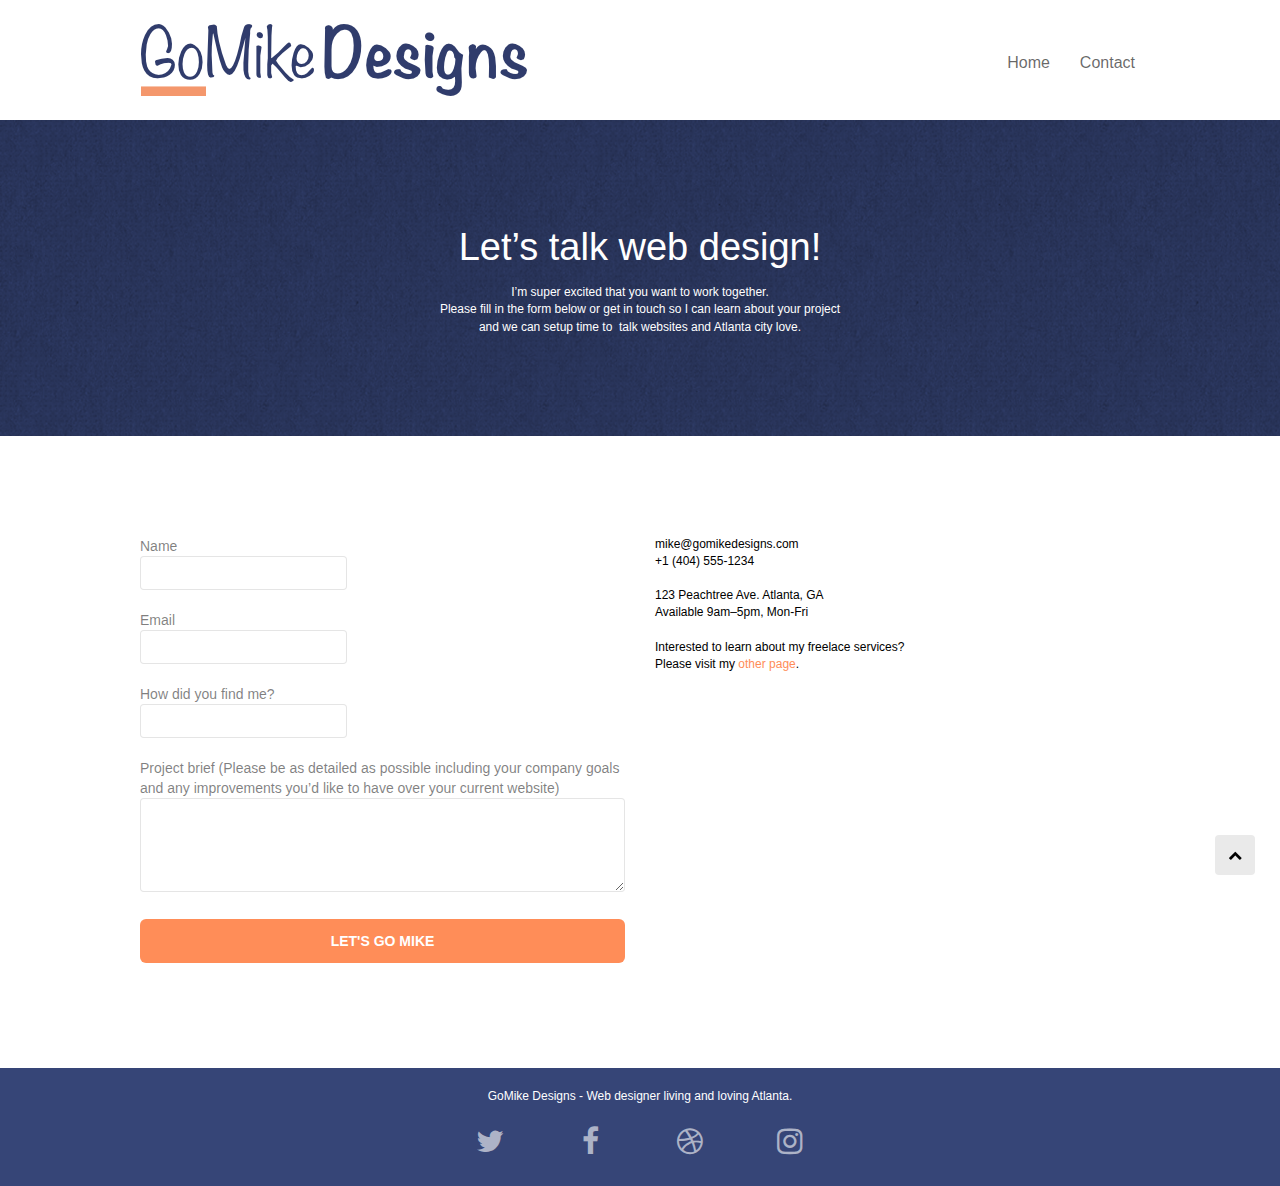
==== contact.html @ 6f23262b "update meta tag" ====
<!DOCTYPE html>
<html lang="en">
  <head>
    <meta charset="utf-8" />
    <meta http-equiv="X-UA-Compatible" content="IE=edge" />
    <meta
      name="keywords"
      content="seo, google, website, internet, web design, design agency, design agency, design agency, design agency, design agency, design agency, logo design atlanta"
    />
    <meta
      name="description"
      content="I'm Mike and your should hire me to build your website"
    />
    <meta
      name="viewport"
      content="width=device-width, initial-scale=1.0, viewport-fit=cover"
    />
    <link rel="shortcut icon" type="image/png" href="favicon.jpg" />

    <link
      rel="preload"
      href="css/bootstrap.min.css"
      as="style"
      onload="this.onload=null;this.rel='stylesheet'"
    />
    <link
      rel="preload"
      as="style"
      onload="this.onload=null;this.rel='stylesheet'"
      href="style.min.css"
    />
    <link
      rel="preload"
      as="style"
      onload="this.onload=null;this.rel='stylesheet'"
      href="css/font-awesome.min.css"
    />
    <link
      rel="preload"
      as="style"
      onload="this.onload=null;this.rel='stylesheet'"
      href="css/et-line.min.css"
    />

    <title>GoMikeDesign - Contact</title>

    <!-- Analytics -->

    <!-- Analytics END -->
  </head>
  <body>
    <!-- Main container -->
    <div class="page-container">
      <!-- bloc-0 -->
      <div class="bloc bgc-white l-bloc" id="bloc-0">
        <div class="container bloc-sm">
          <nav class="navbar row">
            <div class="navbar-header">
              <a class="navbar-brand" href="index.html"
                ><img
                  src="img/atlanta-web-design-logo.webp"
                  alt="go mike logo"
                  width="386"
                  height="72"
              /></a>
              <button
                id="nav-toggle"
                type="button"
                class="ui-navbar-toggle navbar-toggle"
                data-toggle="collapse"
                data-target=".navbar-1"
              >
                <span class="sr-only">Toggle navigation</span
                ><span class="icon-bar"></span><span class="icon-bar"></span
                ><span class="icon-bar"></span>
              </button>
            </div>
            <div class="collapse navbar-collapse navbar-1 special-dropdown-nav">
              <ul class="site-navigation nav navbar-nav">
                <li>
                  <a href="index.html">Home</a>
                </li>
                <li></li>
                <li>
                  <a href="Contact.html">Contact</a>
                </li>
              </ul>
            </div>
          </nav>
        </div>
      </div>
      <!-- bloc-0 END -->

      <!-- bloc-6 -->
      <div
        class="bloc bg-dots-bg bg-repeat bgc-dark-slate-blue d-bloc bloc-bg-texture texture-paper"
        id="bloc-6"
      >
        <div class="container bloc-lg">
          <div class="row">
            <div class="col-sm-12">
              <p class="text-center hero-bloc-text tc-white">
                Let&rsquo;s talk web design!
              </p>
              <p class="text-center mg-lg tc-white tight-width-whitespace">
                I&rsquo;m super excited that you want to work together.<br />Please
                fill in the form below or get in touch so I can learn about your
                project <br />and we can setup time to &nbsp;talk websites and
                Atlanta city love.
              </p>
            </div>
          </div>
        </div>
      </div>
      <!-- bloc-6 END -->

      <!-- bloc-7 -->
      <div class="bloc bgc-white l-bloc" id="bloc-7">
        <div class="container bloc-lg">
          <div class="row">
            <div class="col-sm-6">
              <form
                id="form_1"
                novalidate
                success-msg="Your message has been sent."
                fail-msg="Sorry it seems that our mail server is not responding, Sorry for the inconvenience!"
              >
                <div class="form-group">
                  <label>
                    Name
                    <input id="name" class="form-control" required />
                  </label>
                </div>
                <div class="form-group">
                  <label>
                    Email
                    <input
                      id="email"
                      class="form-control"
                      type="email"
                      required
                    />
                  </label>
                </div>
                <div class="form-group">
                  <label>
                    How did you find me?
                    <input
                      class="form-control"
                      type="email"
                      required
                      id="input_504"
                    />
                  </label>
                </div>
                <div class="form-group">
                  <label>
                    Project brief (Please be as detailed as possible including
                    your company goals and any improvements you&rsquo;d like to
                    have over your current website)<br />
                    <textarea
                      id="message"
                      class="form-control"
                      rows="4"
                      cols="50"
                      required
                    ></textarea>
                  </label>
                </div>
                <button
                  class="bloc-button btn btn-lg btn-block cta-hero btn-atomic-tangerine"
                  type="submit"
                >
                  Let's go Mike
                </button>
              </form>
            </div>
            <div class="col-sm-6">
              <p>
                mike@gomikedesigns.com<br />+1 (404) 555-1234<br />
                <br />123 Peachtree Ave. Atlanta, GA<br />Available 9am–5pm,
                Mon-Fri <br />
                <br />Interested to learn about my freelace services?
                <br />Please visit my&nbsp;<a
                  class="ltc-atomic-tangerine"
                  href="index.html"
                  >other page</a
                >.
              </p>
            </div>
          </div>
        </div>
      </div>
      <!-- bloc-7 END -->

      <!-- ScrollToTop Button -->
      <a class="bloc-button btn btn-d scrollToTop" onclick="scrollToTarget('1')"
        ><span class="fa fa-chevron-up"></span
      ></a>
      <!-- ScrollToTop Button END-->

      <!-- Footer - bloc-8 -->
      <div class="bloc bgc-dark-slate-blue d-bloc" id="bloc-8">
        <div class="container bloc-sm">
          <div class="row">
            <div class="col-sm-12">
              <p class="text-center white">
                GoMike Designs - Web designer living and loving Atlanta.<br />
              </p>
              <div class="row row-no-gutters social">
                <div class="col-sm-3">
                  <div class="text-center">
                    <a class="social" href="index.html" aria-label="twitter"
                      ><span class="fa fa-twitter icon-md"></span
                    ></a>
                  </div>
                </div>
                <div class="col-sm-3">
                  <div class="text-center">
                    <a class="social" href="index.html" aria-label="facebook"
                      ><span class="fa fa-facebook icon-md"></span
                    ></a>
                  </div>
                </div>
                <div class="col-sm-3">
                  <div class="text-center">
                    <a class="social" href="index.html" aria-label="dribble"
                      ><span class="fa fa-dribbble icon-md"></span
                    ></a>
                  </div>
                </div>
                <div class="col-sm-3">
                  <div class="text-center">
                    <a class="social" href="index.html" aria-label="instagram"
                      ><span class="fa fa-instagram icon-md"></span
                    ></a>
                  </div>
                </div>
              </div>
            </div>
          </div>
        </div>
      </div>
      <!-- Footer - bloc-8 END -->
    </div>
    <!-- Main container END -->
    <script src="js/jquery-2.1.0.js"></script>
    <script src="js/bootstrap.js"></script>
    <script src="js/blocs.js"></script>
    <script src="js/jqBootstrapValidation.js"></script>
    <script src="js/formHandler.js"></script>
  </body>
</html>
---- style.min.css ----
.d-bloc .navbar-toggle .icon-bar,body{background:#fff}.bloc .container,.row.row-no-gutters>[class*="col-"],.row.row-no-gutters>[class^="col-"]{padding-right:0;padding-left:0}.nav-center .navbar-brand img,body{margin:0}.nav-invert .navbar .nav,.nav>li{float:left}a,button{outline:0!important}.scrollToTop,a,button{transition:.3s ease-in-out}h1,h3,h4{color:#333!important}body{padding:0;overflow-x:hidden;-webkit-font-smoothing:antialiased;-moz-osx-font-smoothing:grayscale}li{padding:5px 0}a:hover{text-decoration:none;cursor:pointer}#page-loading-blocs-notifaction{position:fixed;top:0;bottom:0;width:100%;z-index:100000;background:url(img/pageload-spinner.gif)center center no-repeat #fff}.bloc{width:100%;clear:both;background:50% 50% / cover no-repeat;padding:0 50px;-webkit-background-size:cover;-moz-background-size:cover;-o-background-size:cover;position:relative}.bloc-lg{padding:100px 50px}.bloc-md{padding:50px}.bloc-sm{padding:20px 50px}.bg-b-edge,.bg-bl-edge,.bg-br-edge,.bg-center,.bg-l-edge,.bg-r-edge,.bg-repeat,.bg-t-edge,.bg-tl-edge,.bg-tr-edge{-webkit-background-size:auto!important;-moz-background-size:auto!important;-o-background-size:auto!important;background-size:auto!important}.bg-repeat,.nav>li a:focus,.nav>li a:hover{background:0 0}.bg-t-edge{background:top no-repeat}.bloc-bg-texture::before{content:"";background-size:2px 2px;position:absolute;top:0;bottom:0;left:0;right:0}.texture-paper::before{background:url(img/texture-paper-400w.avif)0 0/280px 280px}.nav>li>.dropdown a,.navbar-toggle:hover{background:0 0!important}.b-parallax{background-attachment:fixed}.d-bloc{color:rgba(255,255,255,.7)}.d-bloc button:hover{color:rgba(255,255,255,.9)}.d-bloc .icon-round,.d-bloc .icon-rounded,.d-bloc .icon-semi-rounded-a,.d-bloc .icon-semi-rounded-b,.d-bloc .icon-square{border-color:rgba(255,255,255,.9)}.d-bloc .divider-h span{border-color:rgba(255,255,255,.2)}.d-bloc .a-btn,.d-bloc .navbar a,.d-bloc .navbar-brand,.d-bloc a .icon-lg,.d-bloc a .icon-md,.d-bloc a .icon-sm,.d-bloc a .icon-xl,.d-bloc h1 a,.d-bloc h2 a,.d-bloc h3 a,.d-bloc h4 a,.d-bloc h5 a,.d-bloc h6 a,.d-bloc p a{color:rgba(255,255,255,.6)}.d-bloc .a-btn:hover,.d-bloc .navbar a:hover,.d-bloc .navbar-brand:hover,.d-bloc a:hover .icon-lg,.d-bloc a:hover .icon-md,.d-bloc a:hover .icon-sm,.d-bloc a:hover .icon-xl,.d-bloc h1 a:hover,.d-bloc h2 a:hover,.d-bloc h3 a:hover,.d-bloc h4 a:hover,.d-bloc h5 a:hover,.d-bloc h6 a:hover,.d-bloc p a:hover{color:#fff}.d-bloc .btn-wire,.d-bloc .btn-wire:hover{color:#fff;border-color:#fff}.d-bloc .panel icon,.l-bloc .icon-round,.l-bloc .icon-rounded,.l-bloc .icon-semi-rounded-a,.l-bloc .icon-semi-rounded-b,.l-bloc .icon-square{border-color:rgba(0,0,0,.7)}.d-bloc .panel,.l-bloc{color:rgba(0,0,0,.5)}.d-bloc .panel button:hover,.l-bloc button:hover{color:rgba(0,0,0,.7)}.d-bloc .panel .divider-h span,.l-bloc .divider-h span{border-color:rgba(0,0,0,.1)}.d-bloc .panel .a-btn,.l-bloc .a-btn,.l-bloc .navbar a,.l-bloc .navbar-brand,.l-bloc .navbar-toggle .icon-bar,.l-bloc a .icon-lg,.l-bloc a .icon-md,.l-bloc a .icon-sm,.l-bloc a .icon-xl,.l-bloc h1 a,.l-bloc h2 a,.l-bloc h3 a,.l-bloc h4 a,.l-bloc h5 a,.l-bloc h6 a,.l-bloc p a{color:rgba(0,0,0,.6)}.d-bloc .panel .a-btn:hover,.l-bloc .a-btn:hover,.l-bloc .navbar a:hover,.l-bloc .navbar-brand:hover,.l-bloc a:hover .icon-lg,.l-bloc a:hover .icon-md,.l-bloc a:hover .icon-sm,.l-bloc a:hover .icon-xl,.l-bloc h1 a:hover,.l-bloc h2 a:hover,.l-bloc h3 a:hover,.l-bloc h4 a:hover,.l-bloc h5 a:hover,.l-bloc h6 a:hover,.l-bloc p a:hover{color:#000}.d-bloc .panel .btn-wire,.d-bloc .panel .btn-wire:hover,.l-bloc .btn-wire,.l-bloc .btn-wire:hover{color:rgba(0,0,0,.7);border-color:rgba(0,0,0,.3)}.voffset{margin-top:30px}.voffset-lg{margin-top:80px}.row-no-gutters{margin-right:0;margin-left:0}.navbar{margin-bottom:0;z-index:1}.navbar-brand{height:auto;padding:3px 15px;font-size:25px;font-weight:600;line-height:44px}.navbar-brand img{max-height:200px;margin:0 5px 0 0;display:inline}.navbar-brand img[src$="svg"]{min-width:100px}.navbar .nav{padding-top:2px;margin-right:-16px;float:right;z-index:1}.nav>li{margin-top:4px;font-size:16px}.navbar-nav .open .dropdown-menu>li>a{text-align:inherit}.navbar-toggle{margin:10px 10px 0 0;border:0}.mg-lg,.mg-md{margin-top:10px}.navbar-toggle .icon-bar{background-color:rgba(0,0,0,.5);width:26px}.nav-invert .navbar-brand,.nav-invert .navbar-header{float:right;position:relative;z-index:2}@media(min-width:768px){.site-navigation{position:absolute;top:50%;right:20px;transform:translate(0,-50%);-webkit-transform:translateY(-50%)}.nav>li .dropdown-menu a,.nav>li .dropdown-menu a:hover{color:#484848}.nav-invert .site-navigation{left:0;right:0}.nav-center{text-align:center}.nav-center .navbar-header{width:100%}.nav-center .nav>li,.nav-center .navbar-brand,.nav-center .navbar-header{float:none;display:inline-block}.nav-center .site-navigation{position:relative;width:100%;right:0;margin-right:0;margin-top:20px}.nav-center.mini-nav .navbar-toggle{float:none;margin:10px auto 0}}.nav>li>.dropdown a{display:block;padding:14px 15px}nav .caret{margin:0 5px}.dropdown-menu .dropdown-menu{top:-8px;left:100%}.dropdown-menu .dropmenu-flow-right{top:100%;left:0;margin-left:-1px;border-top-left-radius:0;border-top-right-radius:0}.dropdown-menu .dropdown span{border:4px solid #000;border-top-color:transparent;border-right-color:transparent;border-bottom-color:transparent;margin:6px -5px 0 0!important;float:right}.mg-md{margin-bottom:20px}.mg-lg{margin-bottom:40px}.btn{margin:0 5px 5px 0}.btn.pull-right{margin:0 0 5px 5px}.btn-d,.btn-d:focus,.btn-d:hover{color:#000;background:#eaeaea}.close-lightbox,.lightbox-caption,.next-lightbox,.prev-lightbox{background:rgba(0,0,0,.5);position:absolute}.btn-rd{border-radius:40px}.btn-clean{border:1px solid rgba(0,0,0,.08);border-bottom-color:rgba(0,0,0,.1);text-shadow:0 1px 0 rgba(0,0,1,.1);box-shadow:0 1px 3px rgba(0,0,1,.25),inset 0 1px 0 0 rgba(255,255,255,.15)}.icon-md{font-size:30px!important}.icon-lg{font-size:60px!important}.sm-shadow{text-shadow:0 1px 2px rgba(0,0,0,.3)}.panel-sq,.panel-sq .panel-footer,.panel-sq .panel-heading{border-radius:0}.panel-rd{border-radius:30px}.panel-rd .panel-heading{border-radius:29px 29px 0 0}.panel-rd .panel-footer{border-radius:0 0 29px 29px}.form-control{border-color:rgba(0,0,0,.1);box-shadow:none}.scrollToTop{width:40px;height:40px;position:fixed;bottom:20px;right:20px;opacity:1;z-index:500;transition:all .3s ease-in-out}.scrollToTop span{margin-top:6px}.showScrollTop{font-size:14px;opacity:1}a[data-lightbox]{position:relative;display:block;text-align:center}a[data-lightbox]:hover::before{content:"+";font-family:HelveticaNeue-Light,"Helvetica Neue Light","Helvetica Neue",Helvetica,Arial;font-size:32px;width:50px;height:50px;margin-left:-25px;border-radius:50%;background:rgba(0,0,0,.6);color:#fff;font-weight:100;z-index:1;position:absolute;top:50%;transform:translateY(-50%);-webkit-transform:translateY(-50%)}a[data-lightbox]:hover img{opacity:.6;-webkit-animation-fill-mode:none;animation-fill-mode:none}#lightbox-modal{display:flex;align-items:center}#lightbox-modal .modal-dialog{width:90%;max-width:900px;margin:0 auto}#lightbox-modal .modal-dialog img{max-height:90vh;margin:0 auto}.lightbox-caption{padding:20px;color:#fff;left:15px;right:15px;bottom:5px}.close-lightbox{color:#fff;font-size:30px;top:20px;right:20px;z-index:20;border:0;line-height:30px;padding:0 9px 5px;opacity:.3}.close-lightbox:hover,.next-lightbox:hover,.prev-lightbox:hover{opacity:1;color:#fff}.next-lightbox,.prev-lightbox{font-size:20px;color:rgba(255,255,255,.9);transition:.2s ease-in-out;top:45%;z-index:1;opacity:.4}.next-lightbox{padding:6px 8px 1px 13px;right:25px}.prev-lightbox{padding:6px 13px 1px 10px;left:25px}.snapshot-lb .modal-body{padding-bottom:45px}.snapshot-lb .lightbox-caption{padding:0;color:rgba(0,0,0,.5);background:0 0}.btn-atomic-tangerine,.cta-hero,.ltc-white,.tc-white,.white{color:#fff!important}.btn,a,h1,h2,h3,h4,h5,h6,label,p{font-family:helvetica;font-weight:400}.container{max-width:1000px}.hero-bloc-text{font-size:38px}.hero-bloc-text-sub{font-size:36px}.statement-bloc-text{line-height:26px;font-style:italic;font-size:20px;text-align:center;font-weight:lighter;max-width:520px;margin:auto}.cta-hero,h3{font-weight:700}p{font-size:12px;color:#000}.tight-width-whitespace{max-width:600px;margin:auto}.h1{font-size:20px;font-family:"Open Sans"}.cta-hero{margin-top:22px;text-transform:uppercase;padding:12px 28px;font-size:1em}.social{display:flex;justify-content:space-evenly;max-width:400px;margin:auto;padding:5px 0}h2{font-size:22px;line-height:1.4em}.service-header,h3{font-size:15px;text-transform:uppercase}.med-width-whitespace{max-width:800px;margin:auto;box-shadow:0 0 0 #000}.icons{margin-bottom:14px;margin-top:24px}.portfolio-thumb{margin-bottom:24px}.portfolio-row{margin-bottom:44px;margin-top:50px}.avatar{box-shadow:0 4px 9px rgba(0,0,0,.3)}.black-background{background-color:rgba(35,31,32,.7);padding:40px}.bold-link{font-weight:900;text-decoration:underline!important}.service-header{font-weight:700}.bgc-white{background-color:#fff}.bgc-dark-slate-blue{background-color:#364577}.bgc-atomic-tangerine{background-color:#f3976c}.btn-atomic-tangerine{background:#ff8d58}.btn-atomic-tangerine:hover{background:#c27956!important;color:#fff!important}.ltc-white:hover{color:#ccc!important}.ltc-atomic-tangerine{color:#ff8d58!important}.ltc-atomic-tangerine:hover{color:#c27956!important}.icon-dark-slate-blue{color:#364577!important;border-color:#364577!important}.bg-dots-bg{background-image:url(img/dots-bg.png)}.bg-lines-h2-bg{background-image:url(img/lines-h2-bg.png)}.bg-atlanta-20made-20sign{background-image:url(img/atlanta-made-sign-1600w.avif)}.bg-atlanta-20made-20sign-20orange{background-image:url(img/atlanta-made-sign-orange-2000w.avif)}@media(max-width:1024px){.bloc{padding-left:20px;padding-right:20px}.bloc-tile-2.full-width-bloc .container,.bloc-tile-3.full-width-bloc .container,.bloc-tile-4.full-width-bloc .container,.bloc.full-width-bloc{padding-left:0;padding-right:0}}@media(max-width:992px) and (min-width:768px){.navbar .nav{max-width:80%}.nav-center.navbar .nav{max-width:100%}}@media only screen and (min-device-width:768px) and (max-device-width:1024px) and (orientation:landscape){.b-parallax{background-attachment:scroll}}@media only screen and (min-device-width:1024px) and (max-device-width:1366px) and (-webkit-min-device-pixel-ratio:1.5){.b-parallax{background-attachment:scroll}}@media(max-width:991px){.container{width:100%}.b-parallax{background-attachment:scroll}#hero-bloc,.page-container{overflow-x:hidden;position:relative}.bloc{padding-left:constant(safe-area-inset-left);padding-right:constant(safe-area-inset-right)}.bloc-group,.bloc-group .bloc{display:block;width:100%}.bloc-fill-screen .fill-bloc-bottom-edge,.bloc-fill-screen .fill-bloc-top-edge{padding:0 20px;padding-left:constant(safe-area-inset-left);padding-right:constant(safe-area-inset-right)}}@media(max-width:400px){.bloc{padding-left:0;padding-right:0}}@media(max-width:767px){.page-container{overflow-x:hidden;position:relative}#disqus_thread,h1,h2,h3,h4,h5,h6,p{padding-left:10px!important;padding-right:10px!important}.b-parallax{background-attachment:scroll}.navbar .nav{padding-top:0;border-top:1px solid rgba(0,0,0,.2);float:none!important}.navbar.row{margin-left:0;margin-right:0}.site-navigation{position:inherit;transform:none;-webkit-transform:none;-ms-transform:none}.nav>li{margin-top:0;border-bottom:1px solid rgba(0,0,0,.1);background:rgba(0,0,0,.05);text-align:left;padding-left:15px;width:100%}.nav>li:hover{background:rgba(0,0,0,.08)}.dropdown .dropdown a .caret{float:none;margin:5px 0 0 10px!important;border:4px solid #000;border-bottom-color:transparent;border-right-color:transparent;border-left-color:transparent}#hero-bloc .navbar .nav{background:rgba(0,0,0,.8)}#hero-bloc .navbar .nav a{color:rgba(255,255,255,.6)}.hero{padding:50px 0}.hero-nav{left:-1px;right:-1px}.navbar-collapse{padding:0;overflow-x:hidden;-webkit-box-shadow:none;box-shadow:none}.navbar-brand img{max-height:40px;width:auto}.nav-invert .navbar-header{float:none;width:100%}.nav-invert .navbar-toggle{float:left;margin-left:10px}.bloc,.bloc-fill-screen .fill-bloc-bottom-edge,.bloc-fill-screen .fill-bloc-top-edge,.bloc-md,.bloc-sm,.bloc-tile-2 .container,.bloc-tile-3 .container,.bloc-tile-4 .container{padding-left:0;padding-right:0}.bloc-lg,.bloc-xl,.bloc-xxl{padding:40px 0}.a-block{padding:0 10px}.btn-dwn{display:none}.voffset{margin-top:5px}.voffset-md{margin-top:20px}.voffset-lg{margin-top:30px}form{padding:5px}.close-lightbox{display:inline-block}.blocsapp-device-iphone5{background-size:216px 425px;padding-top:60px;width:216px;height:425px}.blocsapp-device-iphone5 img{width:180px;height:320px}.bloc-mob-center-text{text-align:center}}.fa-awesome-white:before{color:#fff}a:link{color:#fff}li:a:link{color:#fff!important}.title-design{height:auto;max-width:100%}.title-quote{height:auto;max-width:100%}ul{list-style-type:none}.header-logo{height:auto;max-width:100%}
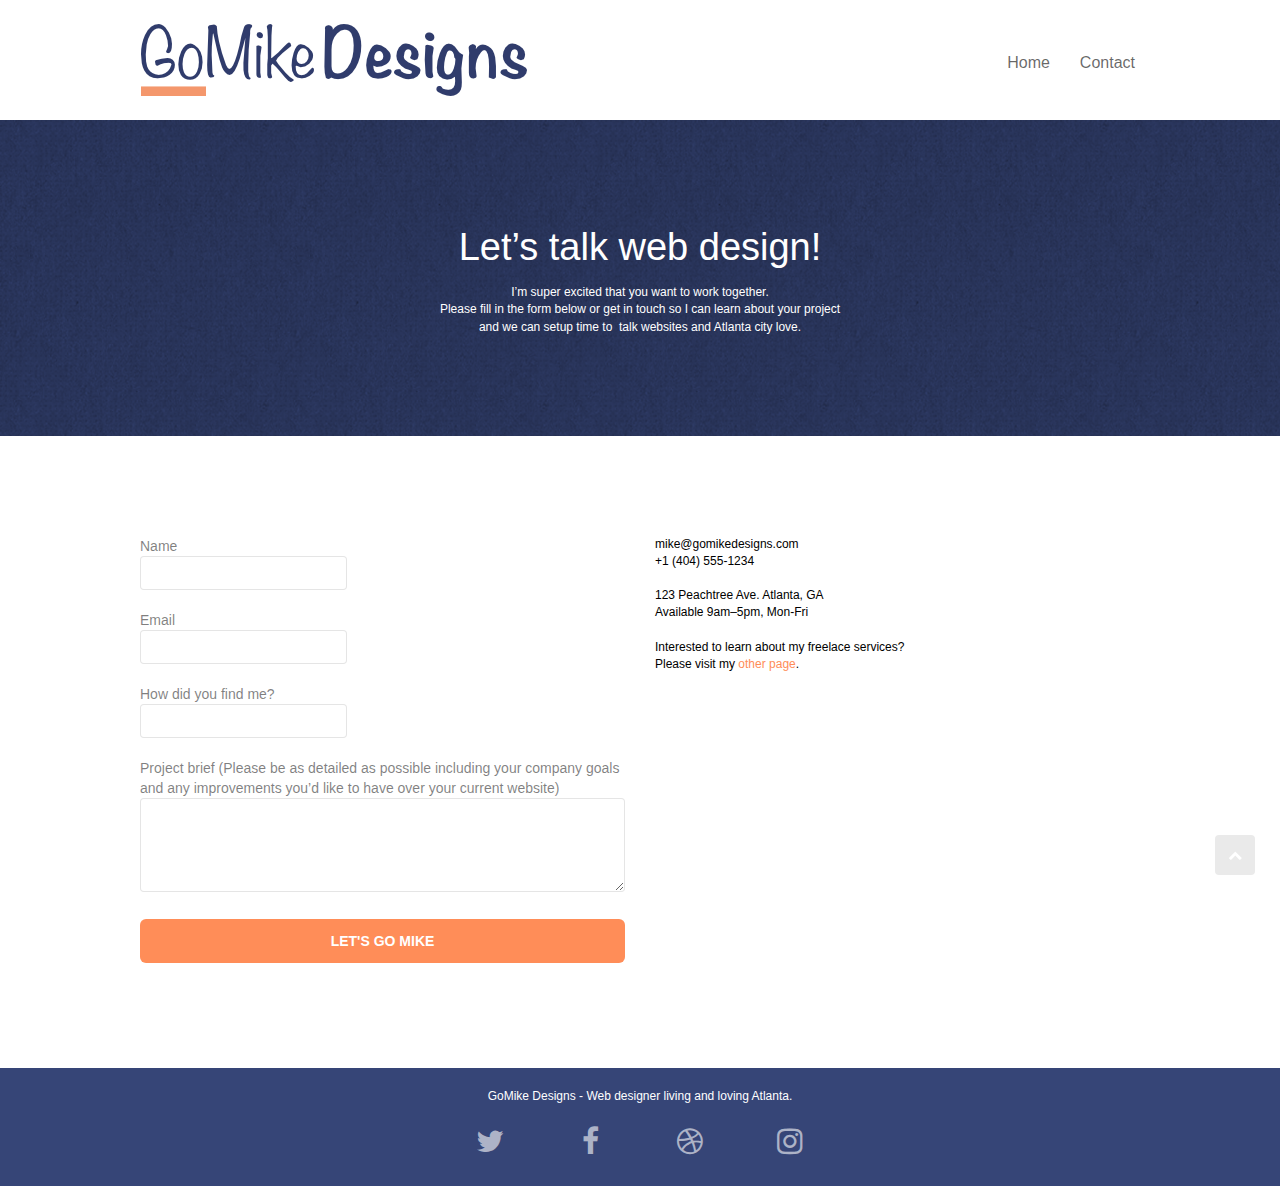
==== commit 7eafc487: "update" ====
--- a/contact.html
+++ b/contact.html
@@ -183,7 +183,7 @@
                 <br />Interested to learn about my freelace services?
                 <br />Please visit my&nbsp;<a
                   class="ltc-atomic-tangerine"
-                  href="index.html"
+                  href=""
                   >other page</a
                 >.
               </p>
@@ -194,7 +194,10 @@
       <!-- bloc-7 END -->
 
       <!-- ScrollToTop Button -->
-      <a class="bloc-button btn btn-d scrollToTop" onclick="scrollToTarget('1')"
+      <a
+        class="bloc-button btn btn-d scrollToTop"
+        href="#"
+        onclick="scrollToTarget('1')"
         ><span class="fa fa-chevron-up"></span
       ></a>
       <!-- ScrollToTop Button END-->
@@ -210,28 +213,28 @@
               <div class="row row-no-gutters social">
                 <div class="col-sm-3">
                   <div class="text-center">
-                    <a class="social" href="index.html" aria-label="twitter"
+                    <a class="social" href="#" aria-label="twitter"
                       ><span class="fa fa-twitter icon-md"></span
                     ></a>
                   </div>
                 </div>
                 <div class="col-sm-3">
                   <div class="text-center">
-                    <a class="social" href="index.html" aria-label="facebook"
+                    <a class="social" href="#" aria-label="facebook"
                       ><span class="fa fa-facebook icon-md"></span
                     ></a>
                   </div>
                 </div>
                 <div class="col-sm-3">
                   <div class="text-center">
-                    <a class="social" href="index.html" aria-label="dribble"
+                    <a class="social" href="#" aria-label="dribble"
                       ><span class="fa fa-dribbble icon-md"></span
                     ></a>
                   </div>
                 </div>
                 <div class="col-sm-3">
                   <div class="text-center">
-                    <a class="social" href="index.html" aria-label="instagram"
+                    <a class="social" href="#" aria-label="instagram"
                       ><span class="fa fa-instagram icon-md"></span
                     ></a>
                   </div>
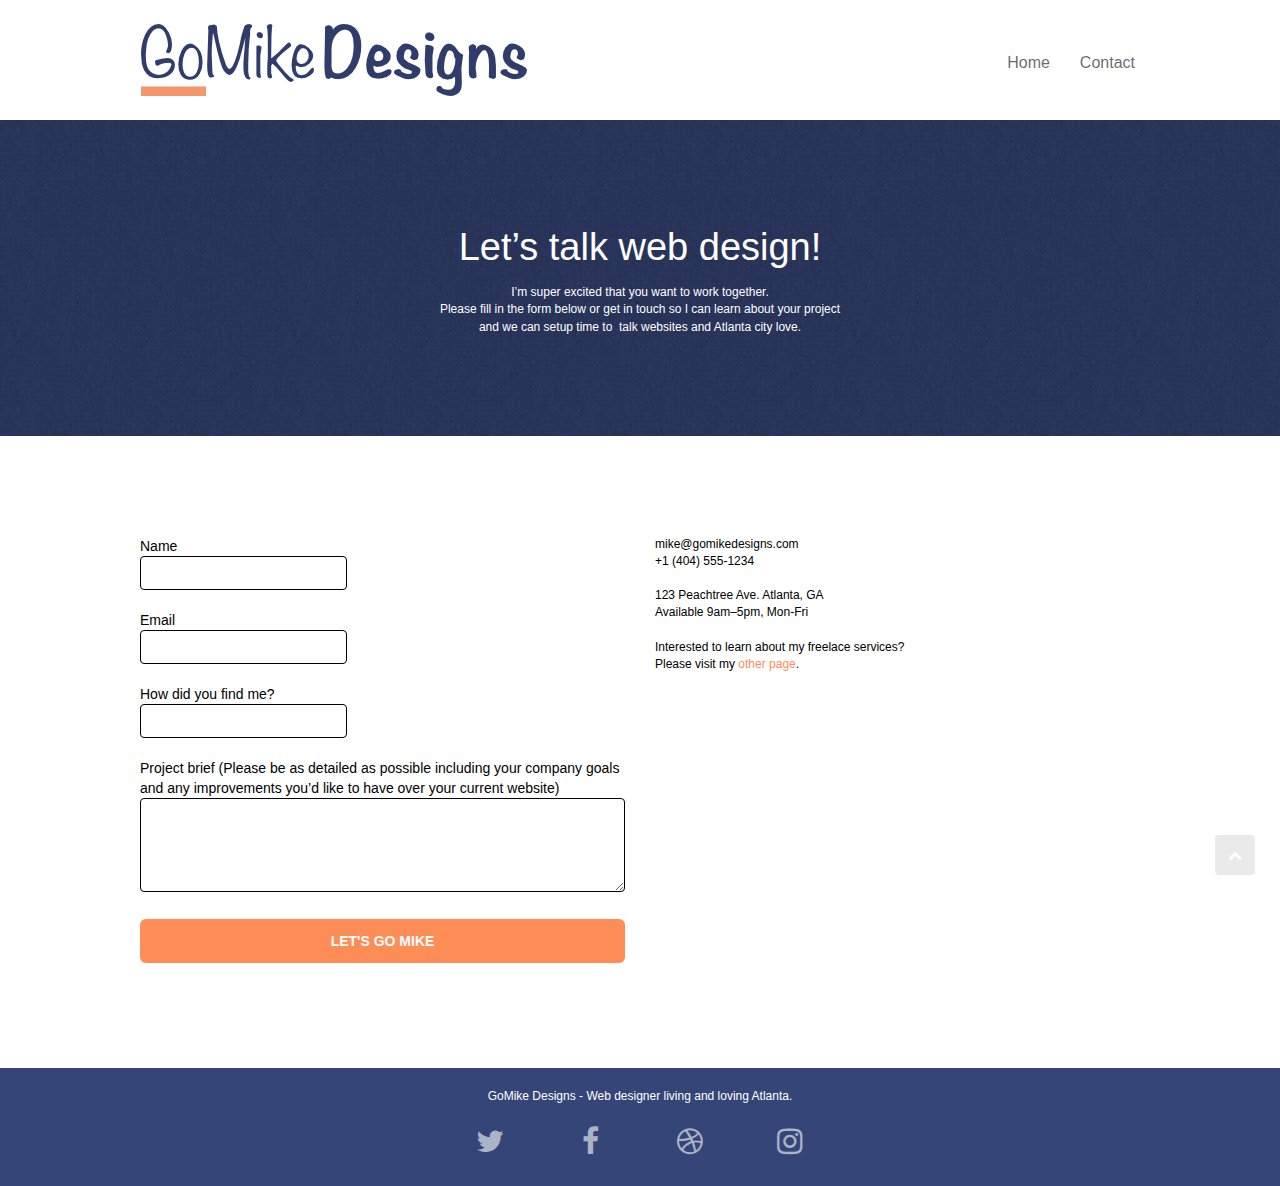
==== commit 9089d937: "update" ====
--- a/contact.html
+++ b/contact.html
@@ -18,21 +18,14 @@
     <link rel="shortcut icon" type="image/png" href="favicon.jpg" />
 
     <link
-      rel="preload"
+      rel="stylesheet preload prefetch"
       href="css/bootstrap.min.css"
       as="style"
-      onload="this.onload=null;this.rel='stylesheet'"
-    />
+    />
+    <link rel="stylesheet preload prefetch" as="style" href="style.min.css" />
     <link
-      rel="preload"
+      rel="stylesheet preload prefetch"
       as="style"
-      onload="this.onload=null;this.rel='stylesheet'"
-      href="style.min.css"
-    />
-    <link
-      rel="preload"
-      as="style"
-      onload="this.onload=null;this.rel='stylesheet'"
       href="css/font-awesome.min.css"
     />
     <link
--- a/style.min.css
+++ b/style.min.css
@@ -1 +1 @@
-.d-bloc .navbar-toggle .icon-bar,body{background:#fff}.bloc .container,.row.row-no-gutters>[class*="col-"],.row.row-no-gutters>[class^="col-"]{padding-right:0;padding-left:0}.nav-center .navbar-brand img,body{margin:0}.nav-invert .navbar .nav,.nav>li{float:left}a,button{outline:0!important}.scrollToTop,a,button{transition:.3s ease-in-out}h1,h3,h4{color:#333!important}body{padding:0;overflow-x:hidden;-webkit-font-smoothing:antialiased;-moz-osx-font-smoothing:grayscale}li{padding:5px 0}a:hover{text-decoration:none;cursor:pointer}#page-loading-blocs-notifaction{position:fixed;top:0;bottom:0;width:100%;z-index:100000;background:url(img/pageload-spinner.gif)center center no-repeat #fff}.bloc{width:100%;clear:both;background:50% 50% / cover no-repeat;padding:0 50px;-webkit-background-size:cover;-moz-background-size:cover;-o-background-size:cover;position:relative}.bloc-lg{padding:100px 50px}.bloc-md{padding:50px}.bloc-sm{padding:20px 50px}.bg-b-edge,.bg-bl-edge,.bg-br-edge,.bg-center,.bg-l-edge,.bg-r-edge,.bg-repeat,.bg-t-edge,.bg-tl-edge,.bg-tr-edge{-webkit-background-size:auto!important;-moz-background-size:auto!important;-o-background-size:auto!important;background-size:auto!important}.bg-repeat,.nav>li a:focus,.nav>li a:hover{background:0 0}.bg-t-edge{background:top no-repeat}.bloc-bg-texture::before{content:"";background-size:2px 2px;position:absolute;top:0;bottom:0;left:0;right:0}.texture-paper::before{background:url(img/texture-paper-400w.avif)0 0/280px 280px}.nav>li>.dropdown a,.navbar-toggle:hover{background:0 0!important}.b-parallax{background-attachment:fixed}.d-bloc{color:rgba(255,255,255,.7)}.d-bloc button:hover{color:rgba(255,255,255,.9)}.d-bloc .icon-round,.d-bloc .icon-rounded,.d-bloc .icon-semi-rounded-a,.d-bloc .icon-semi-rounded-b,.d-bloc .icon-square{border-color:rgba(255,255,255,.9)}.d-bloc .divider-h span{border-color:rgba(255,255,255,.2)}.d-bloc .a-btn,.d-bloc .navbar a,.d-bloc .navbar-brand,.d-bloc a .icon-lg,.d-bloc a .icon-md,.d-bloc a .icon-sm,.d-bloc a .icon-xl,.d-bloc h1 a,.d-bloc h2 a,.d-bloc h3 a,.d-bloc h4 a,.d-bloc h5 a,.d-bloc h6 a,.d-bloc p a{color:rgba(255,255,255,.6)}.d-bloc .a-btn:hover,.d-bloc .navbar a:hover,.d-bloc .navbar-brand:hover,.d-bloc a:hover .icon-lg,.d-bloc a:hover .icon-md,.d-bloc a:hover .icon-sm,.d-bloc a:hover .icon-xl,.d-bloc h1 a:hover,.d-bloc h2 a:hover,.d-bloc h3 a:hover,.d-bloc h4 a:hover,.d-bloc h5 a:hover,.d-bloc h6 a:hover,.d-bloc p a:hover{color:#fff}.d-bloc .btn-wire,.d-bloc .btn-wire:hover{color:#fff;border-color:#fff}.d-bloc .panel icon,.l-bloc .icon-round,.l-bloc .icon-rounded,.l-bloc .icon-semi-rounded-a,.l-bloc .icon-semi-rounded-b,.l-bloc .icon-square{border-color:rgba(0,0,0,.7)}.d-bloc .panel,.l-bloc{color:rgba(0,0,0,.5)}.d-bloc .panel button:hover,.l-bloc button:hover{color:rgba(0,0,0,.7)}.d-bloc .panel .divider-h span,.l-bloc .divider-h span{border-color:rgba(0,0,0,.1)}.d-bloc .panel .a-btn,.l-bloc .a-btn,.l-bloc .navbar a,.l-bloc .navbar-brand,.l-bloc .navbar-toggle .icon-bar,.l-bloc a .icon-lg,.l-bloc a .icon-md,.l-bloc a .icon-sm,.l-bloc a .icon-xl,.l-bloc h1 a,.l-bloc h2 a,.l-bloc h3 a,.l-bloc h4 a,.l-bloc h5 a,.l-bloc h6 a,.l-bloc p a{color:rgba(0,0,0,.6)}.d-bloc .panel .a-btn:hover,.l-bloc .a-btn:hover,.l-bloc .navbar a:hover,.l-bloc .navbar-brand:hover,.l-bloc a:hover .icon-lg,.l-bloc a:hover .icon-md,.l-bloc a:hover .icon-sm,.l-bloc a:hover .icon-xl,.l-bloc h1 a:hover,.l-bloc h2 a:hover,.l-bloc h3 a:hover,.l-bloc h4 a:hover,.l-bloc h5 a:hover,.l-bloc h6 a:hover,.l-bloc p a:hover{color:#000}.d-bloc .panel .btn-wire,.d-bloc .panel .btn-wire:hover,.l-bloc .btn-wire,.l-bloc .btn-wire:hover{color:rgba(0,0,0,.7);border-color:rgba(0,0,0,.3)}.voffset{margin-top:30px}.voffset-lg{margin-top:80px}.row-no-gutters{margin-right:0;margin-left:0}.navbar{margin-bottom:0;z-index:1}.navbar-brand{height:auto;padding:3px 15px;font-size:25px;font-weight:600;line-height:44px}.navbar-brand img{max-height:200px;margin:0 5px 0 0;display:inline}.navbar-brand img[src$="svg"]{min-width:100px}.navbar .nav{padding-top:2px;margin-right:-16px;float:right;z-index:1}.nav>li{margin-top:4px;font-size:16px}.navbar-nav .open .dropdown-menu>li>a{text-align:inherit}.navbar-toggle{margin:10px 10px 0 0;border:0}.mg-lg,.mg-md{margin-top:10px}.navbar-toggle .icon-bar{background-color:rgba(0,0,0,.5);width:26px}.nav-invert .navbar-brand,.nav-invert .navbar-header{float:right;position:relative;z-index:2}@media(min-width:768px){.site-navigation{position:absolute;top:50%;right:20px;transform:translate(0,-50%);-webkit-transform:translateY(-50%)}.nav>li .dropdown-menu a,.nav>li .dropdown-menu a:hover{color:#484848}.nav-invert .site-navigation{left:0;right:0}.nav-center{text-align:center}.nav-center .navbar-header{width:100%}.nav-center .nav>li,.nav-center .navbar-brand,.nav-center .navbar-header{float:none;display:inline-block}.nav-center .site-navigation{position:relative;width:100%;right:0;margin-right:0;margin-top:20px}.nav-center.mini-nav .navbar-toggle{float:none;margin:10px auto 0}}.nav>li>.dropdown a{display:block;padding:14px 15px}nav .caret{margin:0 5px}.dropdown-menu .dropdown-menu{top:-8px;left:100%}.dropdown-menu .dropmenu-flow-right{top:100%;left:0;margin-left:-1px;border-top-left-radius:0;border-top-right-radius:0}.dropdown-menu .dropdown span{border:4px solid #000;border-top-color:transparent;border-right-color:transparent;border-bottom-color:transparent;margin:6px -5px 0 0!important;float:right}.mg-md{margin-bottom:20px}.mg-lg{margin-bottom:40px}.btn{margin:0 5px 5px 0}.btn.pull-right{margin:0 0 5px 5px}.btn-d,.btn-d:focus,.btn-d:hover{color:#000;background:#eaeaea}.close-lightbox,.lightbox-caption,.next-lightbox,.prev-lightbox{background:rgba(0,0,0,.5);position:absolute}.btn-rd{border-radius:40px}.btn-clean{border:1px solid rgba(0,0,0,.08);border-bottom-color:rgba(0,0,0,.1);text-shadow:0 1px 0 rgba(0,0,1,.1);box-shadow:0 1px 3px rgba(0,0,1,.25),inset 0 1px 0 0 rgba(255,255,255,.15)}.icon-md{font-size:30px!important}.icon-lg{font-size:60px!important}.sm-shadow{text-shadow:0 1px 2px rgba(0,0,0,.3)}.panel-sq,.panel-sq .panel-footer,.panel-sq .panel-heading{border-radius:0}.panel-rd{border-radius:30px}.panel-rd .panel-heading{border-radius:29px 29px 0 0}.panel-rd .panel-footer{border-radius:0 0 29px 29px}.form-control{border-color:rgba(0,0,0,.1);box-shadow:none}.scrollToTop{width:40px;height:40px;position:fixed;bottom:20px;right:20px;opacity:1;z-index:500;transition:all .3s ease-in-out}.scrollToTop span{margin-top:6px}.showScrollTop{font-size:14px;opacity:1}a[data-lightbox]{position:relative;display:block;text-align:center}a[data-lightbox]:hover::before{content:"+";font-family:HelveticaNeue-Light,"Helvetica Neue Light","Helvetica Neue",Helvetica,Arial;font-size:32px;width:50px;height:50px;margin-left:-25px;border-radius:50%;background:rgba(0,0,0,.6);color:#fff;font-weight:100;z-index:1;position:absolute;top:50%;transform:translateY(-50%);-webkit-transform:translateY(-50%)}a[data-lightbox]:hover img{opacity:.6;-webkit-animation-fill-mode:none;animation-fill-mode:none}#lightbox-modal{display:flex;align-items:center}#lightbox-modal .modal-dialog{width:90%;max-width:900px;margin:0 auto}#lightbox-modal .modal-dialog img{max-height:90vh;margin:0 auto}.lightbox-caption{padding:20px;color:#fff;left:15px;right:15px;bottom:5px}.close-lightbox{color:#fff;font-size:30px;top:20px;right:20px;z-index:20;border:0;line-height:30px;padding:0 9px 5px;opacity:.3}.close-lightbox:hover,.next-lightbox:hover,.prev-lightbox:hover{opacity:1;color:#fff}.next-lightbox,.prev-lightbox{font-size:20px;color:rgba(255,255,255,.9);transition:.2s ease-in-out;top:45%;z-index:1;opacity:.4}.next-lightbox{padding:6px 8px 1px 13px;right:25px}.prev-lightbox{padding:6px 13px 1px 10px;left:25px}.snapshot-lb .modal-body{padding-bottom:45px}.snapshot-lb .lightbox-caption{padding:0;color:rgba(0,0,0,.5);background:0 0}.btn-atomic-tangerine,.cta-hero,.ltc-white,.tc-white,.white{color:#fff!important}.btn,a,h1,h2,h3,h4,h5,h6,label,p{font-family:helvetica;font-weight:400}.container{max-width:1000px}.hero-bloc-text{font-size:38px}.hero-bloc-text-sub{font-size:36px}.statement-bloc-text{line-height:26px;font-style:italic;font-size:20px;text-align:center;font-weight:lighter;max-width:520px;margin:auto}.cta-hero,h3{font-weight:700}p{font-size:12px;color:#000}.tight-width-whitespace{max-width:600px;margin:auto}.h1{font-size:20px;font-family:"Open Sans"}.cta-hero{margin-top:22px;text-transform:uppercase;padding:12px 28px;font-size:1em}.social{display:flex;justify-content:space-evenly;max-width:400px;margin:auto;padding:5px 0}h2{font-size:22px;line-height:1.4em}.service-header,h3{font-size:15px;text-transform:uppercase}.med-width-whitespace{max-width:800px;margin:auto;box-shadow:0 0 0 #000}.icons{margin-bottom:14px;margin-top:24px}.portfolio-thumb{margin-bottom:24px}.portfolio-row{margin-bottom:44px;margin-top:50px}.avatar{box-shadow:0 4px 9px rgba(0,0,0,.3)}.black-background{background-color:rgba(35,31,32,.7);padding:40px}.bold-link{font-weight:900;text-decoration:underline!important}.service-header{font-weight:700}.bgc-white{background-color:#fff}.bgc-dark-slate-blue{background-color:#364577}.bgc-atomic-tangerine{background-color:#f3976c}.btn-atomic-tangerine{background:#ff8d58}.btn-atomic-tangerine:hover{background:#c27956!important;color:#fff!important}.ltc-white:hover{color:#ccc!important}.ltc-atomic-tangerine{color:#ff8d58!important}.ltc-atomic-tangerine:hover{color:#c27956!important}.icon-dark-slate-blue{color:#364577!important;border-color:#364577!important}.bg-dots-bg{background-image:url(img/dots-bg.png)}.bg-lines-h2-bg{background-image:url(img/lines-h2-bg.png)}.bg-atlanta-20made-20sign{background-image:url(img/atlanta-made-sign-1600w.avif)}.bg-atlanta-20made-20sign-20orange{background-image:url(img/atlanta-made-sign-orange-2000w.avif)}@media(max-width:1024px){.bloc{padding-left:20px;padding-right:20px}.bloc-tile-2.full-width-bloc .container,.bloc-tile-3.full-width-bloc .container,.bloc-tile-4.full-width-bloc .container,.bloc.full-width-bloc{padding-left:0;padding-right:0}}@media(max-width:992px) and (min-width:768px){.navbar .nav{max-width:80%}.nav-center.navbar .nav{max-width:100%}}@media only screen and (min-device-width:768px) and (max-device-width:1024px) and (orientation:landscape){.b-parallax{background-attachment:scroll}}@media only screen and (min-device-width:1024px) and (max-device-width:1366px) and (-webkit-min-device-pixel-ratio:1.5){.b-parallax{background-attachment:scroll}}@media(max-width:991px){.container{width:100%}.b-parallax{background-attachment:scroll}#hero-bloc,.page-container{overflow-x:hidden;position:relative}.bloc{padding-left:constant(safe-area-inset-left);padding-right:constant(safe-area-inset-right)}.bloc-group,.bloc-group .bloc{display:block;width:100%}.bloc-fill-screen .fill-bloc-bottom-edge,.bloc-fill-screen .fill-bloc-top-edge{padding:0 20px;padding-left:constant(safe-area-inset-left);padding-right:constant(safe-area-inset-right)}}@media(max-width:400px){.bloc{padding-left:0;padding-right:0}}@media(max-width:767px){.page-container{overflow-x:hidden;position:relative}#disqus_thread,h1,h2,h3,h4,h5,h6,p{padding-left:10px!important;padding-right:10px!important}.b-parallax{background-attachment:scroll}.navbar .nav{padding-top:0;border-top:1px solid rgba(0,0,0,.2);float:none!important}.navbar.row{margin-left:0;margin-right:0}.site-navigation{position:inherit;transform:none;-webkit-transform:none;-ms-transform:none}.nav>li{margin-top:0;border-bottom:1px solid rgba(0,0,0,.1);background:rgba(0,0,0,.05);text-align:left;padding-left:15px;width:100%}.nav>li:hover{background:rgba(0,0,0,.08)}.dropdown .dropdown a .caret{float:none;margin:5px 0 0 10px!important;border:4px solid #000;border-bottom-color:transparent;border-right-color:transparent;border-left-color:transparent}#hero-bloc .navbar .nav{background:rgba(0,0,0,.8)}#hero-bloc .navbar .nav a{color:rgba(255,255,255,.6)}.hero{padding:50px 0}.hero-nav{left:-1px;right:-1px}.navbar-collapse{padding:0;overflow-x:hidden;-webkit-box-shadow:none;box-shadow:none}.navbar-brand img{max-height:40px;width:auto}.nav-invert .navbar-header{float:none;width:100%}.nav-invert .navbar-toggle{float:left;margin-left:10px}.bloc,.bloc-fill-screen .fill-bloc-bottom-edge,.bloc-fill-screen .fill-bloc-top-edge,.bloc-md,.bloc-sm,.bloc-tile-2 .container,.bloc-tile-3 .container,.bloc-tile-4 .container{padding-left:0;padding-right:0}.bloc-lg,.bloc-xl,.bloc-xxl{padding:40px 0}.a-block{padding:0 10px}.btn-dwn{display:none}.voffset{margin-top:5px}.voffset-md{margin-top:20px}.voffset-lg{margin-top:30px}form{padding:5px}.close-lightbox{display:inline-block}.blocsapp-device-iphone5{background-size:216px 425px;padding-top:60px;width:216px;height:425px}.blocsapp-device-iphone5 img{width:180px;height:320px}.bloc-mob-center-text{text-align:center}}.fa-awesome-white:before{color:#fff}a:link{color:#fff}li:a:link{color:#fff!important}.title-design{height:auto;max-width:100%}.title-quote{height:auto;max-width:100%}ul{list-style-type:none}.header-logo{height:auto;max-width:100%}+.d-bloc .navbar-toggle .icon-bar,body{background:#fff}.bloc .container,.row.row-no-gutters>[class*="col-"],.row.row-no-gutters>[class^="col-"]{padding-right:0;padding-left:0}.nav-center .navbar-brand img,body{margin:0}.nav-invert .navbar .nav,.nav>li{float:left}a,button{outline:0!important}.scrollToTop,a,button{transition:.3s ease-in-out}h1,h3,h4{color:#333!important}body{padding:0;overflow-x:hidden;-webkit-font-smoothing:antialiased;-moz-osx-font-smoothing:grayscale}li{padding:5px 0}a:hover{text-decoration:none;cursor:pointer}#page-loading-blocs-notifaction{position:fixed;top:0;bottom:0;width:100%;z-index:100000;background:url(img/pageload-spinner.gif)center center no-repeat #fff}.bloc{width:100%;clear:both;background:50% 50% / cover no-repeat;padding:0 50px;-webkit-background-size:cover;-moz-background-size:cover;-o-background-size:cover;position:relative}.bloc-lg{padding:100px 50px}.bloc-md{padding:50px}.bloc-sm{padding:20px 50px}.bg-b-edge,.bg-bl-edge,.bg-br-edge,.bg-center,.bg-l-edge,.bg-r-edge,.bg-repeat,.bg-t-edge,.bg-tl-edge,.bg-tr-edge{-webkit-background-size:auto!important;-moz-background-size:auto!important;-o-background-size:auto!important;background-size:auto!important}.bg-repeat,.nav>li a:focus,.nav>li a:hover{background:0 0}.bg-t-edge{background:top no-repeat}.bloc-bg-texture::before{content:"";background-size:2px 2px;position:absolute;top:0;bottom:0;left:0;right:0}.texture-paper::before{background:url(img/texture-paper-400w.avif)0 0/280px 280px}.nav>li>.dropdown a,.navbar-toggle:hover{background:0 0!important}.b-parallax{background-attachment:fixed}.d-bloc{color:rgba(255,255,255,.7)}.d-bloc button:hover{color:rgba(255,255,255,.9)}.d-bloc .icon-round,.d-bloc .icon-rounded,.d-bloc .icon-semi-rounded-a,.d-bloc .icon-semi-rounded-b,.d-bloc .icon-square{border-color:rgba(255,255,255,.9)}.d-bloc .divider-h span{border-color:rgba(255,255,255,.2)}.d-bloc .a-btn,.d-bloc .navbar a,.d-bloc .navbar-brand,.d-bloc a .icon-lg,.d-bloc a .icon-md,.d-bloc a .icon-sm,.d-bloc a .icon-xl,.d-bloc h1 a,.d-bloc h2 a,.d-bloc h3 a,.d-bloc h4 a,.d-bloc h5 a,.d-bloc h6 a,.d-bloc p a{color:rgba(255,255,255,.6)}.d-bloc .a-btn:hover,.d-bloc .navbar a:hover,.d-bloc .navbar-brand:hover,.d-bloc a:hover .icon-lg,.d-bloc a:hover .icon-md,.d-bloc a:hover .icon-sm,.d-bloc a:hover .icon-xl,.d-bloc h1 a:hover,.d-bloc h2 a:hover,.d-bloc h3 a:hover,.d-bloc h4 a:hover,.d-bloc h5 a:hover,.d-bloc h6 a:hover,.d-bloc p a:hover{color:#fff}.d-bloc .btn-wire,.d-bloc .btn-wire:hover{color:#fff;border-color:#fff}.d-bloc .panel icon,.l-bloc .icon-round,.l-bloc .icon-rounded,.l-bloc .icon-semi-rounded-a,.l-bloc .icon-semi-rounded-b,.l-bloc .icon-square{border-color:rgba(0,0,0,.7)}.d-bloc .panel,.l-bloc{color:rgba(0,0,0,.5)}.d-bloc .panel button:hover,.l-bloc button:hover{color:rgba(0,0,0,.7)}.d-bloc .panel .divider-h span,.l-bloc .divider-h span{border-color:rgba(0,0,0,.1)}.d-bloc .panel .a-btn,.l-bloc .a-btn,.l-bloc .navbar a,.l-bloc .navbar-brand,.l-bloc .navbar-toggle .icon-bar,.l-bloc a .icon-lg,.l-bloc a .icon-md,.l-bloc a .icon-sm,.l-bloc a .icon-xl,.l-bloc h1 a,.l-bloc h2 a,.l-bloc h3 a,.l-bloc h4 a,.l-bloc h5 a,.l-bloc h6 a,.l-bloc p a{color:rgba(0,0,0,.6)}.d-bloc .panel .a-btn:hover,.l-bloc .a-btn:hover,.l-bloc .navbar a:hover,.l-bloc .navbar-brand:hover,.l-bloc a:hover .icon-lg,.l-bloc a:hover .icon-md,.l-bloc a:hover .icon-sm,.l-bloc a:hover .icon-xl,.l-bloc h1 a:hover,.l-bloc h2 a:hover,.l-bloc h3 a:hover,.l-bloc h4 a:hover,.l-bloc h5 a:hover,.l-bloc h6 a:hover,.l-bloc p a:hover{color:#000}.d-bloc .panel .btn-wire,.d-bloc .panel .btn-wire:hover,.l-bloc .btn-wire,.l-bloc .btn-wire:hover{color:rgba(0,0,0,.7);border-color:rgba(0,0,0,.3)}.voffset{margin-top:30px}.voffset-lg{margin-top:80px}.row-no-gutters{margin-right:0;margin-left:0}.navbar{margin-bottom:0;z-index:1}.navbar-brand{height:auto;padding:3px 15px;font-size:25px;font-weight:600;line-height:44px}.navbar-brand img{max-height:200px;margin:0 5px 0 0;display:inline}.navbar-brand img[src$="svg"]{min-width:100px}.navbar .nav{padding-top:2px;margin-right:-16px;float:right;z-index:1}.nav>li{margin-top:4px;font-size:16px}.navbar-nav .open .dropdown-menu>li>a{text-align:inherit}.navbar-toggle{margin:10px 10px 0 0;border:0}.mg-lg,.mg-md{margin-top:10px}.navbar-toggle .icon-bar{background-color:rgba(0,0,0,.5);width:26px}.nav-invert .navbar-brand,.nav-invert .navbar-header{float:right;position:relative;z-index:2}@media(min-width:768px){.site-navigation{position:absolute;top:50%;right:20px;transform:translate(0,-50%);-webkit-transform:translateY(-50%)}.nav>li .dropdown-menu a,.nav>li .dropdown-menu a:hover{color:#484848}.nav-invert .site-navigation{left:0;right:0}.nav-center{text-align:center}.nav-center .navbar-header{width:100%}.nav-center .nav>li,.nav-center .navbar-brand,.nav-center .navbar-header{float:none;display:inline-block}.nav-center .site-navigation{position:relative;width:100%;right:0;margin-right:0;margin-top:20px}.nav-center.mini-nav .navbar-toggle{float:none;margin:10px auto 0}}.nav>li>.dropdown a{display:block;padding:14px 15px}nav .caret{margin:0 5px}.dropdown-menu .dropdown-menu{top:-8px;left:100%}.dropdown-menu .dropmenu-flow-right{top:100%;left:0;margin-left:-1px;border-top-left-radius:0;border-top-right-radius:0}.dropdown-menu .dropdown span{border:4px solid #000;border-top-color:transparent;border-right-color:transparent;border-bottom-color:transparent;margin:6px -5px 0 0!important;float:right}.mg-md{margin-bottom:20px}.mg-lg{margin-bottom:40px}.btn{margin:0 5px 5px 0}.btn.pull-right{margin:0 0 5px 5px}.btn-d,.btn-d:focus,.btn-d:hover{color:#000;background:#eaeaea}.close-lightbox,.lightbox-caption,.next-lightbox,.prev-lightbox{background:rgba(0,0,0,.5);position:absolute}.btn-rd{border-radius:40px}.btn-clean{border:1px solid rgba(0,0,0,.08);border-bottom-color:rgba(0,0,0,.1);text-shadow:0 1px 0 rgba(0,0,1,.1);box-shadow:0 1px 3px rgba(0,0,1,.25),inset 0 1px 0 0 rgba(255,255,255,.15)}.icon-md{font-size:30px!important}.icon-lg{font-size:60px!important}.sm-shadow{text-shadow:0 1px 2px rgba(0,0,0,.3)}.panel-sq,.panel-sq .panel-footer,.panel-sq .panel-heading{border-radius:0}.panel-rd{border-radius:30px}.panel-rd .panel-heading{border-radius:29px 29px 0 0}.panel-rd .panel-footer{border-radius:0 0 29px 29px}.form-control{border-color:#000;box-shadow:none}.scrollToTop{width:40px;height:40px;position:fixed;bottom:20px;right:20px;opacity:1;z-index:500;transition:all .3s ease-in-out}.scrollToTop span{margin-top:6px}.showScrollTop{font-size:14px;opacity:1}a[data-lightbox]{position:relative;display:block;text-align:center}a[data-lightbox]:hover::before{content:"+";font-family:HelveticaNeue-Light,"Helvetica Neue Light","Helvetica Neue",Helvetica,Arial;font-size:32px;width:50px;height:50px;margin-left:-25px;border-radius:50%;background:rgba(0,0,0,.6);color:#fff;font-weight:100;z-index:1;position:absolute;top:50%;transform:translateY(-50%);-webkit-transform:translateY(-50%)}a[data-lightbox]:hover img{opacity:.6;-webkit-animation-fill-mode:none;animation-fill-mode:none}#lightbox-modal{display:flex;align-items:center}#lightbox-modal .modal-dialog{width:90%;max-width:900px;margin:0 auto}#lightbox-modal .modal-dialog img{max-height:90vh;margin:0 auto}.lightbox-caption{padding:20px;color:#fff;left:15px;right:15px;bottom:5px}.close-lightbox{color:#fff;font-size:30px;top:20px;right:20px;z-index:20;border:0;line-height:30px;padding:0 9px 5px;opacity:.3}.close-lightbox:hover,.next-lightbox:hover,.prev-lightbox:hover{opacity:1;color:#fff}.next-lightbox,.prev-lightbox{font-size:20px;color:rgba(255,255,255,.9);transition:.2s ease-in-out;top:45%;z-index:1;opacity:.4}.next-lightbox{padding:6px 8px 1px 13px;right:25px}.prev-lightbox{padding:6px 13px 1px 10px;left:25px}.snapshot-lb .modal-body{padding-bottom:45px}.snapshot-lb .lightbox-caption{padding:0;color:rgba(0,0,0,.5);background:0 0}.btn-atomic-tangerine,.cta-hero,.ltc-white,.tc-white,.white{color:#fff!important}.btn,a,h1,h2,h3,h4,h5,h6,label,p{font-family:helvetica;font-weight:400;color:#000}.container{max-width:1000px}.hero-bloc-text{font-size:38px}.hero-bloc-text-sub{font-size:36px}.statement-bloc-text{line-height:26px;font-style:italic;font-size:20px;text-align:center;font-weight:lighter;max-width:520px;margin:auto}.cta-hero,h3{font-weight:700}p{font-size:12px;color:#000}.tight-width-whitespace{max-width:600px;margin:auto}.h1{font-size:20px;font-family:"Open Sans"}.cta-hero{margin-top:22px;text-transform:uppercase;padding:12px 28px;font-size:1em}.social{display:flex;justify-content:space-evenly;max-width:400px;margin:auto;padding:5px 0}h2{font-size:22px;line-height:1.4em}.service-header,h3{font-size:15px;text-transform:uppercase}.med-width-whitespace{max-width:800px;margin:auto;box-shadow:0 0 0 #000}.icons{margin-bottom:14px;margin-top:24px}.portfolio-thumb{margin-bottom:24px}.portfolio-row{margin-bottom:44px;margin-top:50px}.avatar{box-shadow:0 4px 9px rgba(0,0,0,.3)}.black-background{background-color:rgba(35,31,32,.7);padding:40px}.bold-link{font-weight:900;text-decoration:underline!important}.service-header{font-weight:700}.bgc-white{background-color:#fff}.bgc-dark-slate-blue{background-color:#364577}.bgc-atomic-tangerine{background-color:#f3976c}.btn-atomic-tangerine{background:#ff8d58}.btn-atomic-tangerine:hover{background:#c27956!important;color:#fff!important}.ltc-white:hover{color:#ccc!important}.ltc-atomic-tangerine{color:#ff8d58!important}.ltc-atomic-tangerine:hover{color:#c27956!important}.icon-dark-slate-blue{color:#364577!important;border-color:#364577!important}.bg-dots-bg{background-image:url(img/dots-bg.png)}.bg-lines-h2-bg{background-image:url(img/lines-h2-bg.png)}.bg-atlanta-20made-20sign{background-image:url(img/atlanta-made-sign-1600w.avif)}.bg-atlanta-20made-20sign-20orange{background-image:url(img/atlanta-made-sign-orange-2000w.avif)}@media(max-width:1024px){.bloc{padding-left:20px;padding-right:20px}.bloc-tile-2.full-width-bloc .container,.bloc-tile-3.full-width-bloc .container,.bloc-tile-4.full-width-bloc .container,.bloc.full-width-bloc{padding-left:0;padding-right:0}}@media(max-width:992px) and (min-width:768px){.navbar .nav{max-width:80%}.nav-center.navbar .nav{max-width:100%}}@media only screen and (min-device-width:768px) and (max-device-width:1024px) and (orientation:landscape){.b-parallax{background-attachment:scroll}}@media only screen and (min-device-width:1024px) and (max-device-width:1366px) and (-webkit-min-device-pixel-ratio:1.5){.b-parallax{background-attachment:scroll}}@media(max-width:991px){.container{width:100%}.b-parallax{background-attachment:scroll}#hero-bloc,.page-container{overflow-x:hidden;position:relative}.bloc{padding-left:constant(safe-area-inset-left);padding-right:constant(safe-area-inset-right)}.bloc-group,.bloc-group .bloc{display:block;width:100%}.bloc-fill-screen .fill-bloc-bottom-edge,.bloc-fill-screen .fill-bloc-top-edge{padding:0 20px;padding-left:constant(safe-area-inset-left);padding-right:constant(safe-area-inset-right)}}@media(max-width:400px){.bloc{padding-left:0;padding-right:0}}@media(max-width:767px){.page-container{overflow-x:hidden;position:relative}#disqus_thread,h1,h2,h3,h4,h5,h6,p{padding-left:10px!important;padding-right:10px!important}.b-parallax{background-attachment:scroll}.navbar .nav{padding-top:0;border-top:1px solid rgba(0,0,0,.2);float:none!important}.navbar.row{margin-left:0;margin-right:0}.site-navigation{position:inherit;transform:none;-webkit-transform:none;-ms-transform:none}.nav>li{margin-top:0;border-bottom:1px solid rgba(0,0,0,.1);background:rgba(0,0,0,.05);text-align:left;padding-left:15px;width:100%}.nav>li:hover{background:rgba(0,0,0,.08)}.dropdown .dropdown a .caret{float:none;margin:5px 0 0 10px!important;border:4px solid #000;border-bottom-color:transparent;border-right-color:transparent;border-left-color:transparent}#hero-bloc .navbar .nav{background:rgba(0,0,0,.8)}#hero-bloc .navbar .nav a{color:rgba(255,255,255,.6)}.hero{padding:50px 0}.hero-nav{left:-1px;right:-1px}.navbar-collapse{padding:0;overflow-x:hidden;-webkit-box-shadow:none;box-shadow:none}.navbar-brand img{max-height:40px;width:auto}.nav-invert .navbar-header{float:none;width:100%}.nav-invert .navbar-toggle{float:left;margin-left:10px}.bloc,.bloc-fill-screen .fill-bloc-bottom-edge,.bloc-fill-screen .fill-bloc-top-edge,.bloc-md,.bloc-sm,.bloc-tile-2 .container,.bloc-tile-3 .container,.bloc-tile-4 .container{padding-left:0;padding-right:0}.bloc-lg,.bloc-xl,.bloc-xxl{padding:40px 0}.a-block{padding:0 10px}.btn-dwn{display:none}.voffset{margin-top:5px}.voffset-md{margin-top:20px}.voffset-lg{margin-top:30px}form{padding:5px}.close-lightbox{display:inline-block}.blocsapp-device-iphone5{background-size:216px 425px;padding-top:60px;width:216px;height:425px}.blocsapp-device-iphone5 img{width:180px;height:320px}.bloc-mob-center-text{text-align:center}}.fa-awesome-white:before{color:#fff}a:link{color:#fff}li:a:link{color:#fff!important}.title-design{height:auto;max-width:100%}.title-quote{height:auto;max-width:100%}ul{list-style-type:none}.header-logo{height:auto;max-width:100%}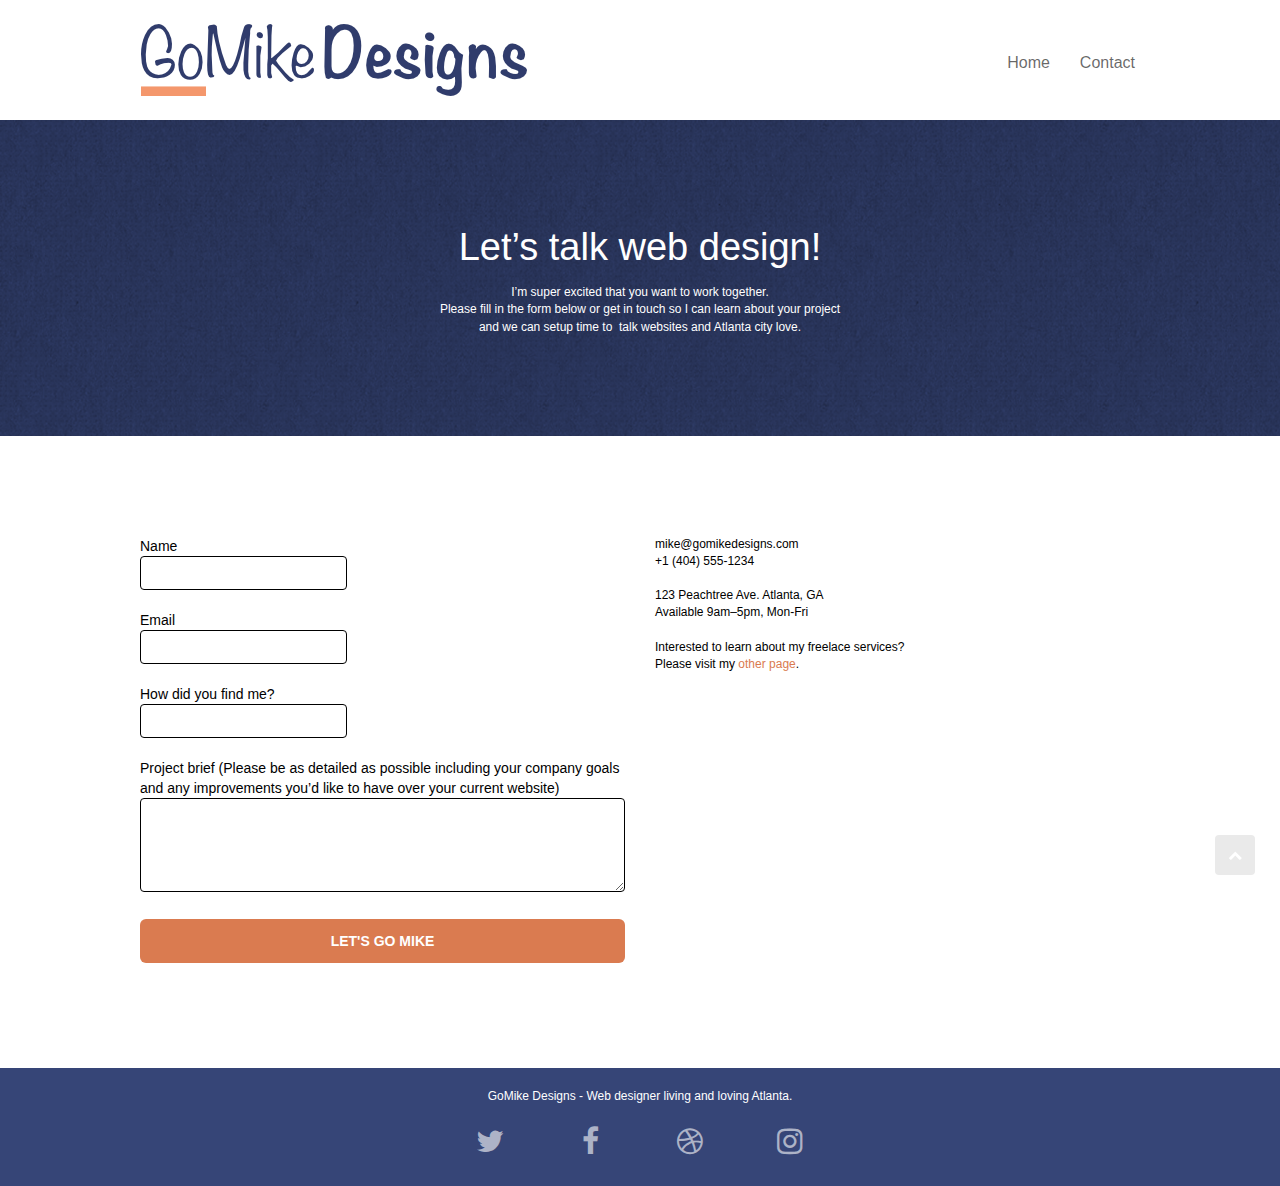
==== commit 65aae237: "update" ====
--- a/contact.html
+++ b/contact.html
@@ -191,6 +191,7 @@
         class="bloc-button btn btn-d scrollToTop"
         href="#"
         onclick="scrollToTarget('1')"
+        aria-label="home"
         ><span class="fa fa-chevron-up"></span
       ></a>
       <!-- ScrollToTop Button END-->
--- a/style.min.css
+++ b/style.min.css
@@ -1 +1 @@
-.d-bloc .navbar-toggle .icon-bar,body{background:#fff}.bloc .container,.row.row-no-gutters>[class*="col-"],.row.row-no-gutters>[class^="col-"]{padding-right:0;padding-left:0}.nav-center .navbar-brand img,body{margin:0}.nav-invert .navbar .nav,.nav>li{float:left}a,button{outline:0!important}.scrollToTop,a,button{transition:.3s ease-in-out}h1,h3,h4{color:#333!important}body{padding:0;overflow-x:hidden;-webkit-font-smoothing:antialiased;-moz-osx-font-smoothing:grayscale}li{padding:5px 0}a:hover{text-decoration:none;cursor:pointer}#page-loading-blocs-notifaction{position:fixed;top:0;bottom:0;width:100%;z-index:100000;background:url(img/pageload-spinner.gif)center center no-repeat #fff}.bloc{width:100%;clear:both;background:50% 50% / cover no-repeat;padding:0 50px;-webkit-background-size:cover;-moz-background-size:cover;-o-background-size:cover;position:relative}.bloc-lg{padding:100px 50px}.bloc-md{padding:50px}.bloc-sm{padding:20px 50px}.bg-b-edge,.bg-bl-edge,.bg-br-edge,.bg-center,.bg-l-edge,.bg-r-edge,.bg-repeat,.bg-t-edge,.bg-tl-edge,.bg-tr-edge{-webkit-background-size:auto!important;-moz-background-size:auto!important;-o-background-size:auto!important;background-size:auto!important}.bg-repeat,.nav>li a:focus,.nav>li a:hover{background:0 0}.bg-t-edge{background:top no-repeat}.bloc-bg-texture::before{content:"";background-size:2px 2px;position:absolute;top:0;bottom:0;left:0;right:0}.texture-paper::before{background:url(img/texture-paper-400w.avif)0 0/280px 280px}.nav>li>.dropdown a,.navbar-toggle:hover{background:0 0!important}.b-parallax{background-attachment:fixed}.d-bloc{color:rgba(255,255,255,.7)}.d-bloc button:hover{color:rgba(255,255,255,.9)}.d-bloc .icon-round,.d-bloc .icon-rounded,.d-bloc .icon-semi-rounded-a,.d-bloc .icon-semi-rounded-b,.d-bloc .icon-square{border-color:rgba(255,255,255,.9)}.d-bloc .divider-h span{border-color:rgba(255,255,255,.2)}.d-bloc .a-btn,.d-bloc .navbar a,.d-bloc .navbar-brand,.d-bloc a .icon-lg,.d-bloc a .icon-md,.d-bloc a .icon-sm,.d-bloc a .icon-xl,.d-bloc h1 a,.d-bloc h2 a,.d-bloc h3 a,.d-bloc h4 a,.d-bloc h5 a,.d-bloc h6 a,.d-bloc p a{color:rgba(255,255,255,.6)}.d-bloc .a-btn:hover,.d-bloc .navbar a:hover,.d-bloc .navbar-brand:hover,.d-bloc a:hover .icon-lg,.d-bloc a:hover .icon-md,.d-bloc a:hover .icon-sm,.d-bloc a:hover .icon-xl,.d-bloc h1 a:hover,.d-bloc h2 a:hover,.d-bloc h3 a:hover,.d-bloc h4 a:hover,.d-bloc h5 a:hover,.d-bloc h6 a:hover,.d-bloc p a:hover{color:#fff}.d-bloc .btn-wire,.d-bloc .btn-wire:hover{color:#fff;border-color:#fff}.d-bloc .panel icon,.l-bloc .icon-round,.l-bloc .icon-rounded,.l-bloc .icon-semi-rounded-a,.l-bloc .icon-semi-rounded-b,.l-bloc .icon-square{border-color:rgba(0,0,0,.7)}.d-bloc .panel,.l-bloc{color:rgba(0,0,0,.5)}.d-bloc .panel button:hover,.l-bloc button:hover{color:rgba(0,0,0,.7)}.d-bloc .panel .divider-h span,.l-bloc .divider-h span{border-color:rgba(0,0,0,.1)}.d-bloc .panel .a-btn,.l-bloc .a-btn,.l-bloc .navbar a,.l-bloc .navbar-brand,.l-bloc .navbar-toggle .icon-bar,.l-bloc a .icon-lg,.l-bloc a .icon-md,.l-bloc a .icon-sm,.l-bloc a .icon-xl,.l-bloc h1 a,.l-bloc h2 a,.l-bloc h3 a,.l-bloc h4 a,.l-bloc h5 a,.l-bloc h6 a,.l-bloc p a{color:rgba(0,0,0,.6)}.d-bloc .panel .a-btn:hover,.l-bloc .a-btn:hover,.l-bloc .navbar a:hover,.l-bloc .navbar-brand:hover,.l-bloc a:hover .icon-lg,.l-bloc a:hover .icon-md,.l-bloc a:hover .icon-sm,.l-bloc a:hover .icon-xl,.l-bloc h1 a:hover,.l-bloc h2 a:hover,.l-bloc h3 a:hover,.l-bloc h4 a:hover,.l-bloc h5 a:hover,.l-bloc h6 a:hover,.l-bloc p a:hover{color:#000}.d-bloc .panel .btn-wire,.d-bloc .panel .btn-wire:hover,.l-bloc .btn-wire,.l-bloc .btn-wire:hover{color:rgba(0,0,0,.7);border-color:rgba(0,0,0,.3)}.voffset{margin-top:30px}.voffset-lg{margin-top:80px}.row-no-gutters{margin-right:0;margin-left:0}.navbar{margin-bottom:0;z-index:1}.navbar-brand{height:auto;padding:3px 15px;font-size:25px;font-weight:600;line-height:44px}.navbar-brand img{max-height:200px;margin:0 5px 0 0;display:inline}.navbar-brand img[src$="svg"]{min-width:100px}.navbar .nav{padding-top:2px;margin-right:-16px;float:right;z-index:1}.nav>li{margin-top:4px;font-size:16px}.navbar-nav .open .dropdown-menu>li>a{text-align:inherit}.navbar-toggle{margin:10px 10px 0 0;border:0}.mg-lg,.mg-md{margin-top:10px}.navbar-toggle .icon-bar{background-color:rgba(0,0,0,.5);width:26px}.nav-invert .navbar-brand,.nav-invert .navbar-header{float:right;position:relative;z-index:2}@media(min-width:768px){.site-navigation{position:absolute;top:50%;right:20px;transform:translate(0,-50%);-webkit-transform:translateY(-50%)}.nav>li .dropdown-menu a,.nav>li .dropdown-menu a:hover{color:#484848}.nav-invert .site-navigation{left:0;right:0}.nav-center{text-align:center}.nav-center .navbar-header{width:100%}.nav-center .nav>li,.nav-center .navbar-brand,.nav-center .navbar-header{float:none;display:inline-block}.nav-center .site-navigation{position:relative;width:100%;right:0;margin-right:0;margin-top:20px}.nav-center.mini-nav .navbar-toggle{float:none;margin:10px auto 0}}.nav>li>.dropdown a{display:block;padding:14px 15px}nav .caret{margin:0 5px}.dropdown-menu .dropdown-menu{top:-8px;left:100%}.dropdown-menu .dropmenu-flow-right{top:100%;left:0;margin-left:-1px;border-top-left-radius:0;border-top-right-radius:0}.dropdown-menu .dropdown span{border:4px solid #000;border-top-color:transparent;border-right-color:transparent;border-bottom-color:transparent;margin:6px -5px 0 0!important;float:right}.mg-md{margin-bottom:20px}.mg-lg{margin-bottom:40px}.btn{margin:0 5px 5px 0}.btn.pull-right{margin:0 0 5px 5px}.btn-d,.btn-d:focus,.btn-d:hover{color:#000;background:#eaeaea}.close-lightbox,.lightbox-caption,.next-lightbox,.prev-lightbox{background:rgba(0,0,0,.5);position:absolute}.btn-rd{border-radius:40px}.btn-clean{border:1px solid rgba(0,0,0,.08);border-bottom-color:rgba(0,0,0,.1);text-shadow:0 1px 0 rgba(0,0,1,.1);box-shadow:0 1px 3px rgba(0,0,1,.25),inset 0 1px 0 0 rgba(255,255,255,.15)}.icon-md{font-size:30px!important}.icon-lg{font-size:60px!important}.sm-shadow{text-shadow:0 1px 2px rgba(0,0,0,.3)}.panel-sq,.panel-sq .panel-footer,.panel-sq .panel-heading{border-radius:0}.panel-rd{border-radius:30px}.panel-rd .panel-heading{border-radius:29px 29px 0 0}.panel-rd .panel-footer{border-radius:0 0 29px 29px}.form-control{border-color:#000;box-shadow:none}.scrollToTop{width:40px;height:40px;position:fixed;bottom:20px;right:20px;opacity:1;z-index:500;transition:all .3s ease-in-out}.scrollToTop span{margin-top:6px}.showScrollTop{font-size:14px;opacity:1}a[data-lightbox]{position:relative;display:block;text-align:center}a[data-lightbox]:hover::before{content:"+";font-family:HelveticaNeue-Light,"Helvetica Neue Light","Helvetica Neue",Helvetica,Arial;font-size:32px;width:50px;height:50px;margin-left:-25px;border-radius:50%;background:rgba(0,0,0,.6);color:#fff;font-weight:100;z-index:1;position:absolute;top:50%;transform:translateY(-50%);-webkit-transform:translateY(-50%)}a[data-lightbox]:hover img{opacity:.6;-webkit-animation-fill-mode:none;animation-fill-mode:none}#lightbox-modal{display:flex;align-items:center}#lightbox-modal .modal-dialog{width:90%;max-width:900px;margin:0 auto}#lightbox-modal .modal-dialog img{max-height:90vh;margin:0 auto}.lightbox-caption{padding:20px;color:#fff;left:15px;right:15px;bottom:5px}.close-lightbox{color:#fff;font-size:30px;top:20px;right:20px;z-index:20;border:0;line-height:30px;padding:0 9px 5px;opacity:.3}.close-lightbox:hover,.next-lightbox:hover,.prev-lightbox:hover{opacity:1;color:#fff}.next-lightbox,.prev-lightbox{font-size:20px;color:rgba(255,255,255,.9);transition:.2s ease-in-out;top:45%;z-index:1;opacity:.4}.next-lightbox{padding:6px 8px 1px 13px;right:25px}.prev-lightbox{padding:6px 13px 1px 10px;left:25px}.snapshot-lb .modal-body{padding-bottom:45px}.snapshot-lb .lightbox-caption{padding:0;color:rgba(0,0,0,.5);background:0 0}.btn-atomic-tangerine,.cta-hero,.ltc-white,.tc-white,.white{color:#fff!important}.btn,a,h1,h2,h3,h4,h5,h6,label,p{font-family:helvetica;font-weight:400;color:#000}.container{max-width:1000px}.hero-bloc-text{font-size:38px}.hero-bloc-text-sub{font-size:36px}.statement-bloc-text{line-height:26px;font-style:italic;font-size:20px;text-align:center;font-weight:lighter;max-width:520px;margin:auto}.cta-hero,h3{font-weight:700}p{font-size:12px;color:#000}.tight-width-whitespace{max-width:600px;margin:auto}.h1{font-size:20px;font-family:"Open Sans"}.cta-hero{margin-top:22px;text-transform:uppercase;padding:12px 28px;font-size:1em}.social{display:flex;justify-content:space-evenly;max-width:400px;margin:auto;padding:5px 0}h2{font-size:22px;line-height:1.4em}.service-header,h3{font-size:15px;text-transform:uppercase}.med-width-whitespace{max-width:800px;margin:auto;box-shadow:0 0 0 #000}.icons{margin-bottom:14px;margin-top:24px}.portfolio-thumb{margin-bottom:24px}.portfolio-row{margin-bottom:44px;margin-top:50px}.avatar{box-shadow:0 4px 9px rgba(0,0,0,.3)}.black-background{background-color:rgba(35,31,32,.7);padding:40px}.bold-link{font-weight:900;text-decoration:underline!important}.service-header{font-weight:700}.bgc-white{background-color:#fff}.bgc-dark-slate-blue{background-color:#364577}.bgc-atomic-tangerine{background-color:#f3976c}.btn-atomic-tangerine{background:#ff8d58}.btn-atomic-tangerine:hover{background:#c27956!important;color:#fff!important}.ltc-white:hover{color:#ccc!important}.ltc-atomic-tangerine{color:#ff8d58!important}.ltc-atomic-tangerine:hover{color:#c27956!important}.icon-dark-slate-blue{color:#364577!important;border-color:#364577!important}.bg-dots-bg{background-image:url(img/dots-bg.png)}.bg-lines-h2-bg{background-image:url(img/lines-h2-bg.png)}.bg-atlanta-20made-20sign{background-image:url(img/atlanta-made-sign-1600w.avif)}.bg-atlanta-20made-20sign-20orange{background-image:url(img/atlanta-made-sign-orange-2000w.avif)}@media(max-width:1024px){.bloc{padding-left:20px;padding-right:20px}.bloc-tile-2.full-width-bloc .container,.bloc-tile-3.full-width-bloc .container,.bloc-tile-4.full-width-bloc .container,.bloc.full-width-bloc{padding-left:0;padding-right:0}}@media(max-width:992px) and (min-width:768px){.navbar .nav{max-width:80%}.nav-center.navbar .nav{max-width:100%}}@media only screen and (min-device-width:768px) and (max-device-width:1024px) and (orientation:landscape){.b-parallax{background-attachment:scroll}}@media only screen and (min-device-width:1024px) and (max-device-width:1366px) and (-webkit-min-device-pixel-ratio:1.5){.b-parallax{background-attachment:scroll}}@media(max-width:991px){.container{width:100%}.b-parallax{background-attachment:scroll}#hero-bloc,.page-container{overflow-x:hidden;position:relative}.bloc{padding-left:constant(safe-area-inset-left);padding-right:constant(safe-area-inset-right)}.bloc-group,.bloc-group .bloc{display:block;width:100%}.bloc-fill-screen .fill-bloc-bottom-edge,.bloc-fill-screen .fill-bloc-top-edge{padding:0 20px;padding-left:constant(safe-area-inset-left);padding-right:constant(safe-area-inset-right)}}@media(max-width:400px){.bloc{padding-left:0;padding-right:0}}@media(max-width:767px){.page-container{overflow-x:hidden;position:relative}#disqus_thread,h1,h2,h3,h4,h5,h6,p{padding-left:10px!important;padding-right:10px!important}.b-parallax{background-attachment:scroll}.navbar .nav{padding-top:0;border-top:1px solid rgba(0,0,0,.2);float:none!important}.navbar.row{margin-left:0;margin-right:0}.site-navigation{position:inherit;transform:none;-webkit-transform:none;-ms-transform:none}.nav>li{margin-top:0;border-bottom:1px solid rgba(0,0,0,.1);background:rgba(0,0,0,.05);text-align:left;padding-left:15px;width:100%}.nav>li:hover{background:rgba(0,0,0,.08)}.dropdown .dropdown a .caret{float:none;margin:5px 0 0 10px!important;border:4px solid #000;border-bottom-color:transparent;border-right-color:transparent;border-left-color:transparent}#hero-bloc .navbar .nav{background:rgba(0,0,0,.8)}#hero-bloc .navbar .nav a{color:rgba(255,255,255,.6)}.hero{padding:50px 0}.hero-nav{left:-1px;right:-1px}.navbar-collapse{padding:0;overflow-x:hidden;-webkit-box-shadow:none;box-shadow:none}.navbar-brand img{max-height:40px;width:auto}.nav-invert .navbar-header{float:none;width:100%}.nav-invert .navbar-toggle{float:left;margin-left:10px}.bloc,.bloc-fill-screen .fill-bloc-bottom-edge,.bloc-fill-screen .fill-bloc-top-edge,.bloc-md,.bloc-sm,.bloc-tile-2 .container,.bloc-tile-3 .container,.bloc-tile-4 .container{padding-left:0;padding-right:0}.bloc-lg,.bloc-xl,.bloc-xxl{padding:40px 0}.a-block{padding:0 10px}.btn-dwn{display:none}.voffset{margin-top:5px}.voffset-md{margin-top:20px}.voffset-lg{margin-top:30px}form{padding:5px}.close-lightbox{display:inline-block}.blocsapp-device-iphone5{background-size:216px 425px;padding-top:60px;width:216px;height:425px}.blocsapp-device-iphone5 img{width:180px;height:320px}.bloc-mob-center-text{text-align:center}}.fa-awesome-white:before{color:#fff}a:link{color:#fff}li:a:link{color:#fff!important}.title-design{height:auto;max-width:100%}.title-quote{height:auto;max-width:100%}ul{list-style-type:none}.header-logo{height:auto;max-width:100%}+.d-bloc .navbar-toggle .icon-bar,body{background:#fff}.bloc .container,.row.row-no-gutters>[class*="col-"],.row.row-no-gutters>[class^="col-"]{padding-right:0;padding-left:0}.nav-center .navbar-brand img,body{margin:0}.nav-invert .navbar .nav,.nav>li{float:left}a,button{outline:0!important}.scrollToTop,a,button{transition:.3s ease-in-out}h1,h3,h4{color:#333!important}body{padding:0;overflow-x:hidden;-webkit-font-smoothing:antialiased;-moz-osx-font-smoothing:grayscale}li{padding:5px 0}a:hover{text-decoration:none;cursor:pointer}#page-loading-blocs-notifaction{position:fixed;top:0;bottom:0;width:100%;z-index:100000;background:url(img/pageload-spinner.gif)center center no-repeat #fff}.bloc{width:100%;clear:both;background:50% 50% / cover no-repeat;padding:0 50px;-webkit-background-size:cover;-moz-background-size:cover;-o-background-size:cover;position:relative}.bloc-lg{padding:100px 50px}.bloc-md{padding:50px}.bloc-sm{padding:20px 50px}.bg-b-edge,.bg-bl-edge,.bg-br-edge,.bg-center,.bg-l-edge,.bg-r-edge,.bg-repeat,.bg-t-edge,.bg-tl-edge,.bg-tr-edge{-webkit-background-size:auto!important;-moz-background-size:auto!important;-o-background-size:auto!important;background-size:auto!important}.bg-repeat,.nav>li a:focus,.nav>li a:hover{background:0 0}.bg-t-edge{background:top no-repeat}.bloc-bg-texture::before{content:"";background-size:2px 2px;position:absolute;top:0;bottom:0;left:0;right:0}.texture-paper::before{background:url(img/texture-paper-400w.avif)0 0/280px 280px}.nav>li>.dropdown a,.navbar-toggle:hover{background:0 0!important}.b-parallax{background-attachment:fixed}.d-bloc{color:rgba(255,255,255,.7)}.d-bloc button:hover{color:rgba(255,255,255,.9)}.d-bloc .icon-round,.d-bloc .icon-rounded,.d-bloc .icon-semi-rounded-a,.d-bloc .icon-semi-rounded-b,.d-bloc .icon-square{border-color:rgba(255,255,255,.9)}.d-bloc .divider-h span{border-color:rgba(255,255,255,.2)}.d-bloc .a-btn,.d-bloc .navbar a,.d-bloc .navbar-brand,.d-bloc a .icon-lg,.d-bloc a .icon-md,.d-bloc a .icon-sm,.d-bloc a .icon-xl,.d-bloc h1 a,.d-bloc h2 a,.d-bloc h3 a,.d-bloc h4 a,.d-bloc h5 a,.d-bloc h6 a,.d-bloc p a{color:rgba(255,255,255,.6)}.d-bloc .a-btn:hover,.d-bloc .navbar a:hover,.d-bloc .navbar-brand:hover,.d-bloc a:hover .icon-lg,.d-bloc a:hover .icon-md,.d-bloc a:hover .icon-sm,.d-bloc a:hover .icon-xl,.d-bloc h1 a:hover,.d-bloc h2 a:hover,.d-bloc h3 a:hover,.d-bloc h4 a:hover,.d-bloc h5 a:hover,.d-bloc h6 a:hover,.d-bloc p a:hover{color:#fff}.d-bloc .btn-wire,.d-bloc .btn-wire:hover{color:#fff;border-color:#fff}.d-bloc .panel icon,.l-bloc .icon-round,.l-bloc .icon-rounded,.l-bloc .icon-semi-rounded-a,.l-bloc .icon-semi-rounded-b,.l-bloc .icon-square{border-color:rgba(0,0,0,.7)}.d-bloc .panel,.l-bloc{color:rgba(0,0,0,.5)}.d-bloc .panel button:hover,.l-bloc button:hover{color:rgba(0,0,0,.7)}.d-bloc .panel .divider-h span,.l-bloc .divider-h span{border-color:rgba(0,0,0,.1)}.d-bloc .panel .a-btn,.l-bloc .a-btn,.l-bloc .navbar a,.l-bloc .navbar-brand,.l-bloc .navbar-toggle .icon-bar,.l-bloc a .icon-lg,.l-bloc a .icon-md,.l-bloc a .icon-sm,.l-bloc a .icon-xl,.l-bloc h1 a,.l-bloc h2 a,.l-bloc h3 a,.l-bloc h4 a,.l-bloc h5 a,.l-bloc h6 a,.l-bloc p a{color:rgba(0,0,0,.6)}.d-bloc .panel .a-btn:hover,.l-bloc .a-btn:hover,.l-bloc .navbar a:hover,.l-bloc .navbar-brand:hover,.l-bloc a:hover .icon-lg,.l-bloc a:hover .icon-md,.l-bloc a:hover .icon-sm,.l-bloc a:hover .icon-xl,.l-bloc h1 a:hover,.l-bloc h2 a:hover,.l-bloc h3 a:hover,.l-bloc h4 a:hover,.l-bloc h5 a:hover,.l-bloc h6 a:hover,.l-bloc p a:hover{color:#000}.d-bloc .panel .btn-wire,.d-bloc .panel .btn-wire:hover,.l-bloc .btn-wire,.l-bloc .btn-wire:hover{color:rgba(0,0,0,.7);border-color:rgba(0,0,0,.3)}.voffset{margin-top:30px}.voffset-lg{margin-top:80px}.row-no-gutters{margin-right:0;margin-left:0}.navbar{margin-bottom:0;z-index:1}.navbar-brand{height:auto;padding:3px 15px;font-size:25px;font-weight:600;line-height:44px}.navbar-brand img{max-height:200px;margin:0 5px 0 0;display:inline}.navbar-brand img[src$="svg"]{min-width:100px}.navbar .nav{padding-top:2px;margin-right:-16px;float:right;z-index:1}.nav>li{margin-top:4px;font-size:16px}.navbar-nav .open .dropdown-menu>li>a{text-align:inherit}.navbar-toggle{margin:10px 10px 0 0;border:0}.mg-lg,.mg-md{margin-top:10px}.navbar-toggle .icon-bar{background-color:rgba(0,0,0,.5);width:26px}.nav-invert .navbar-brand,.nav-invert .navbar-header{float:right;position:relative;z-index:2}@media(min-width:768px){.site-navigation{position:absolute;top:50%;right:20px;transform:translate(0,-50%);-webkit-transform:translateY(-50%)}.nav>li .dropdown-menu a,.nav>li .dropdown-menu a:hover{color:#484848}.nav-invert .site-navigation{left:0;right:0}.nav-center{text-align:center}.nav-center .navbar-header{width:100%}.nav-center .nav>li,.nav-center .navbar-brand,.nav-center .navbar-header{float:none;display:inline-block}.nav-center .site-navigation{position:relative;width:100%;right:0;margin-right:0;margin-top:20px}.nav-center.mini-nav .navbar-toggle{float:none;margin:10px auto 0}}.nav>li>.dropdown a{display:block;padding:14px 15px}nav .caret{margin:0 5px}.dropdown-menu .dropdown-menu{top:-8px;left:100%}.dropdown-menu .dropmenu-flow-right{top:100%;left:0;margin-left:-1px;border-top-left-radius:0;border-top-right-radius:0}.dropdown-menu .dropdown span{border:4px solid #000;border-top-color:transparent;border-right-color:transparent;border-bottom-color:transparent;margin:6px -5px 0 0!important;float:right}.mg-md{margin-bottom:20px}.mg-lg{margin-bottom:40px}.btn{margin:0 5px 5px 0}.btn.pull-right{margin:0 0 5px 5px}.btn-d,.btn-d:focus,.btn-d:hover{color:#000;background:#eaeaea}.close-lightbox,.lightbox-caption,.next-lightbox,.prev-lightbox{background:rgba(0,0,0,.5);position:absolute}.btn-rd{border-radius:40px}.btn-clean{border:1px solid rgba(0,0,0,.08);border-bottom-color:rgba(0,0,0,.1);text-shadow:0 1px 0 rgba(0,0,1,.1);box-shadow:0 1px 3px rgba(0,0,1,.25),inset 0 1px 0 0 rgba(255,255,255,.15)}.icon-md{font-size:30px!important}.icon-lg{font-size:60px!important}.sm-shadow{text-shadow:0 1px 2px rgba(0,0,0,.3)}.panel-sq,.panel-sq .panel-footer,.panel-sq .panel-heading{border-radius:0}.panel-rd{border-radius:30px}.panel-rd .panel-heading{border-radius:29px 29px 0 0}.panel-rd .panel-footer{border-radius:0 0 29px 29px}.form-control{border-color:#000;box-shadow:none}.scrollToTop{width:40px;height:40px;position:fixed;bottom:20px;right:20px;opacity:1;z-index:500;transition:all .3s ease-in-out}.scrollToTop span{margin-top:6px}.showScrollTop{font-size:14px;opacity:1}a[data-lightbox]{position:relative;display:block;text-align:center}a[data-lightbox]:hover::before{content:"+";font-family:HelveticaNeue-Light,"Helvetica Neue Light","Helvetica Neue",Helvetica,Arial;font-size:32px;width:50px;height:50px;margin-left:-25px;border-radius:50%;background:rgba(0,0,0,.6);color:#fff;font-weight:100;z-index:1;position:absolute;top:50%;transform:translateY(-50%);-webkit-transform:translateY(-50%)}a[data-lightbox]:hover img{opacity:.6;-webkit-animation-fill-mode:none;animation-fill-mode:none}#lightbox-modal{display:flex;align-items:center}#lightbox-modal .modal-dialog{width:90%;max-width:900px;margin:0 auto}#lightbox-modal .modal-dialog img{max-height:90vh;margin:0 auto}.lightbox-caption{padding:20px;color:#fff;left:15px;right:15px;bottom:5px}.close-lightbox{color:#fff;font-size:30px;top:20px;right:20px;z-index:20;border:0;line-height:30px;padding:0 9px 5px;opacity:.3}.close-lightbox:hover,.next-lightbox:hover,.prev-lightbox:hover{opacity:1;color:#fff}.next-lightbox,.prev-lightbox{font-size:20px;color:rgba(255,255,255,.9);transition:.2s ease-in-out;top:45%;z-index:1;opacity:.4}.next-lightbox{padding:6px 8px 1px 13px;right:25px}.prev-lightbox{padding:6px 13px 1px 10px;left:25px}.snapshot-lb .modal-body{padding-bottom:45px}.snapshot-lb .lightbox-caption{padding:0;color:rgba(0,0,0,.5);background:0 0}.btn-atomic-tangerine,.cta-hero,.ltc-white,.tc-white,.white{color:#fff!important}.btn,a,h1,h2,h3,h4,h5,h6,label,p{font-family:helvetica;font-weight:400;color:#000}.container{max-width:1000px}.hero-bloc-text{font-size:38px}.hero-bloc-text-sub{font-size:36px}.statement-bloc-text{line-height:26px;font-style:italic;font-size:20px;text-align:center;font-weight:lighter;max-width:520px;margin:auto}.cta-hero,h3{font-weight:700}p{font-size:12px;color:#000}.tight-width-whitespace{max-width:600px;margin:auto}.h1{font-size:20px;font-family:"Open Sans"}.cta-hero{margin-top:22px;text-transform:uppercase;padding:12px 28px;font-size:1em}.social{display:flex;justify-content:space-evenly;max-width:400px;margin:auto;padding:5px 0}h2{font-size:22px;line-height:1.4em}.service-header,h3{font-size:15px;text-transform:uppercase}.med-width-whitespace{max-width:800px;margin:auto;box-shadow:0 0 0 #000}.icons{margin-bottom:14px;margin-top:24px}.portfolio-thumb{margin-bottom:24px}.portfolio-row{margin-bottom:44px;margin-top:50px}.avatar{box-shadow:0 4px 9px rgba(0,0,0,.3)}.black-background{background-color:rgba(35,31,32,.7);padding:40px}.bold-link{font-weight:900;text-decoration:underline!important}.service-header{font-weight:700}.bgc-white{background-color:#fff}.bgc-dark-slate-blue{background-color:#364577}.bgc-atomic-tangerine{background-color:#da7b50}.btn-atomic-tangerine{background:#da7b50}.btn-atomic-tangerine:hover{background:#c27956!important;color:#fff!important}.ltc-white:hover{color:#ccc!important}.ltc-atomic-tangerine{color:#da7b50!important}.ltc-atomic-tangerine:hover{color:#c27956!important}.icon-dark-slate-blue{color:#364577!important;border-color:#364577!important}.bg-dots-bg{background-image:url(img/dots-bg.png)}.bg-lines-h2-bg{background-image:url(img/lines-h2-bg.png)}.bg-atlanta-20made-20sign{background-image:url(img/atlanta-made-sign-1600w.avif)}.bg-atlanta-20made-20sign-20orange{background-image:url(img/atlanta-made-sign-orange-2000w.avif)}@media(max-width:1024px){.bloc{padding-left:20px;padding-right:20px}.bloc-tile-2.full-width-bloc .container,.bloc-tile-3.full-width-bloc .container,.bloc-tile-4.full-width-bloc .container,.bloc.full-width-bloc{padding-left:0;padding-right:0}}@media(max-width:992px) and (min-width:768px){.navbar .nav{max-width:80%}.nav-center.navbar .nav{max-width:100%}}@media only screen and (min-device-width:768px) and (max-device-width:1024px) and (orientation:landscape){.b-parallax{background-attachment:scroll}}@media only screen and (min-device-width:1024px) and (max-device-width:1366px) and (-webkit-min-device-pixel-ratio:1.5){.b-parallax{background-attachment:scroll}}@media(max-width:991px){.container{width:100%}.b-parallax{background-attachment:scroll}#hero-bloc,.page-container{overflow-x:hidden;position:relative}.bloc{padding-left:constant(safe-area-inset-left);padding-right:constant(safe-area-inset-right)}.bloc-group,.bloc-group .bloc{display:block;width:100%}.bloc-fill-screen .fill-bloc-bottom-edge,.bloc-fill-screen .fill-bloc-top-edge{padding:0 20px;padding-left:constant(safe-area-inset-left);padding-right:constant(safe-area-inset-right)}}@media(max-width:400px){.bloc{padding-left:0;padding-right:0}}@media(max-width:767px){.page-container{overflow-x:hidden;position:relative}#disqus_thread,h1,h2,h3,h4,h5,h6,p{padding-left:10px!important;padding-right:10px!important}.b-parallax{background-attachment:scroll}.navbar .nav{padding-top:0;border-top:1px solid rgba(0,0,0,.2);float:none!important}.navbar.row{margin-left:0;margin-right:0}.site-navigation{position:inherit;transform:none;-webkit-transform:none;-ms-transform:none}.nav>li{margin-top:0;border-bottom:1px solid rgba(0,0,0,.1);background:rgba(0,0,0,.05);text-align:left;padding-left:15px;width:100%}.nav>li:hover{background:rgba(0,0,0,.08)}.dropdown .dropdown a .caret{float:none;margin:5px 0 0 10px!important;border:4px solid #000;border-bottom-color:transparent;border-right-color:transparent;border-left-color:transparent}#hero-bloc .navbar .nav{background:rgba(0,0,0,.8)}#hero-bloc .navbar .nav a{color:rgba(255,255,255,.6)}.hero{padding:50px 0}.hero-nav{left:-1px;right:-1px}.navbar-collapse{padding:0;overflow-x:hidden;-webkit-box-shadow:none;box-shadow:none}.navbar-brand img{max-height:40px;width:auto}.nav-invert .navbar-header{float:none;width:100%}.nav-invert .navbar-toggle{float:left;margin-left:10px}.bloc,.bloc-fill-screen .fill-bloc-bottom-edge,.bloc-fill-screen .fill-bloc-top-edge,.bloc-md,.bloc-sm,.bloc-tile-2 .container,.bloc-tile-3 .container,.bloc-tile-4 .container{padding-left:0;padding-right:0}.bloc-lg,.bloc-xl,.bloc-xxl{padding:40px 0}.a-block{padding:0 10px}.btn-dwn{display:none}.voffset{margin-top:5px}.voffset-md{margin-top:20px}.voffset-lg{margin-top:30px}form{padding:5px}.close-lightbox{display:inline-block}.blocsapp-device-iphone5{background-size:216px 425px;padding-top:60px;width:216px;height:425px}.blocsapp-device-iphone5 img{width:180px;height:320px}.bloc-mob-center-text{text-align:center}}.fa-awesome-white:before{color:#fff}a:link{color:#fff}li:a:link{color:#fff!important}.title-design{height:auto;max-width:100%}.title-quote{height:auto;max-width:100%}ul{list-style-type:none}.header-logo{height:auto;max-width:100%}